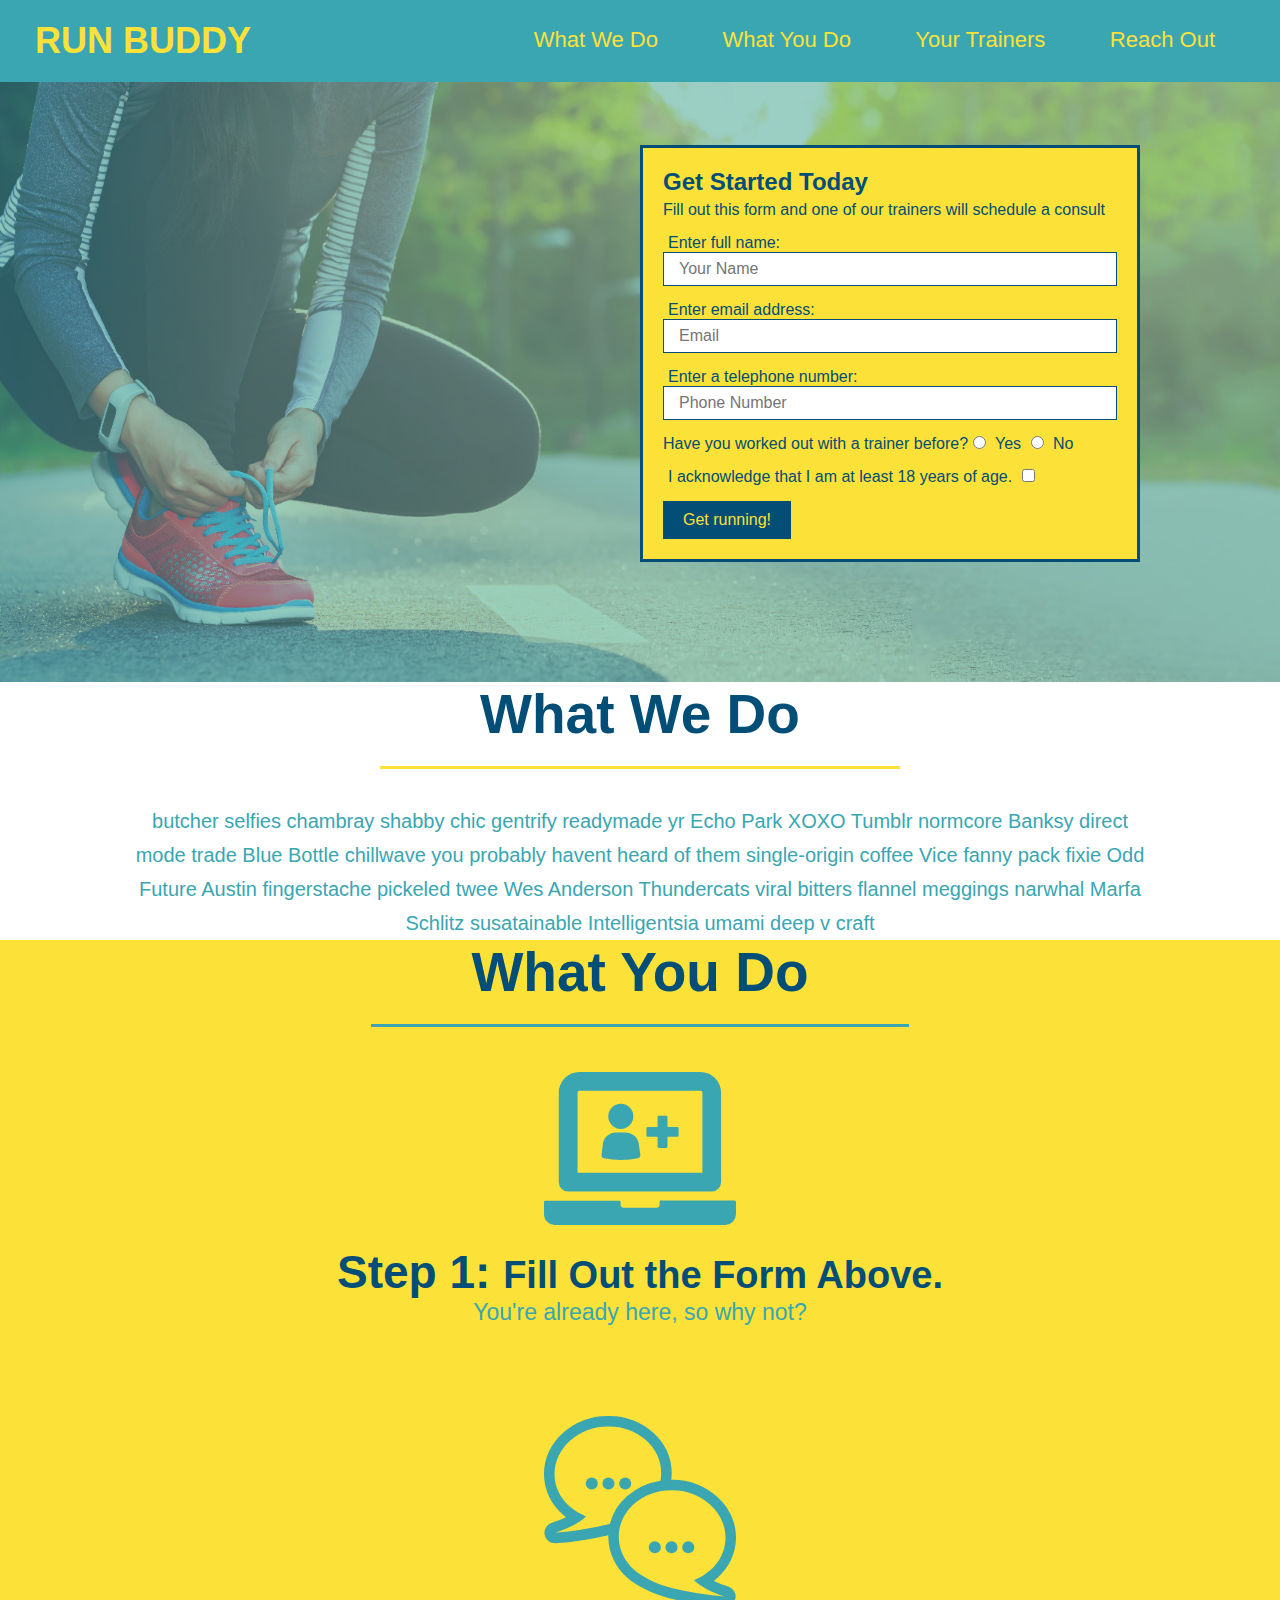
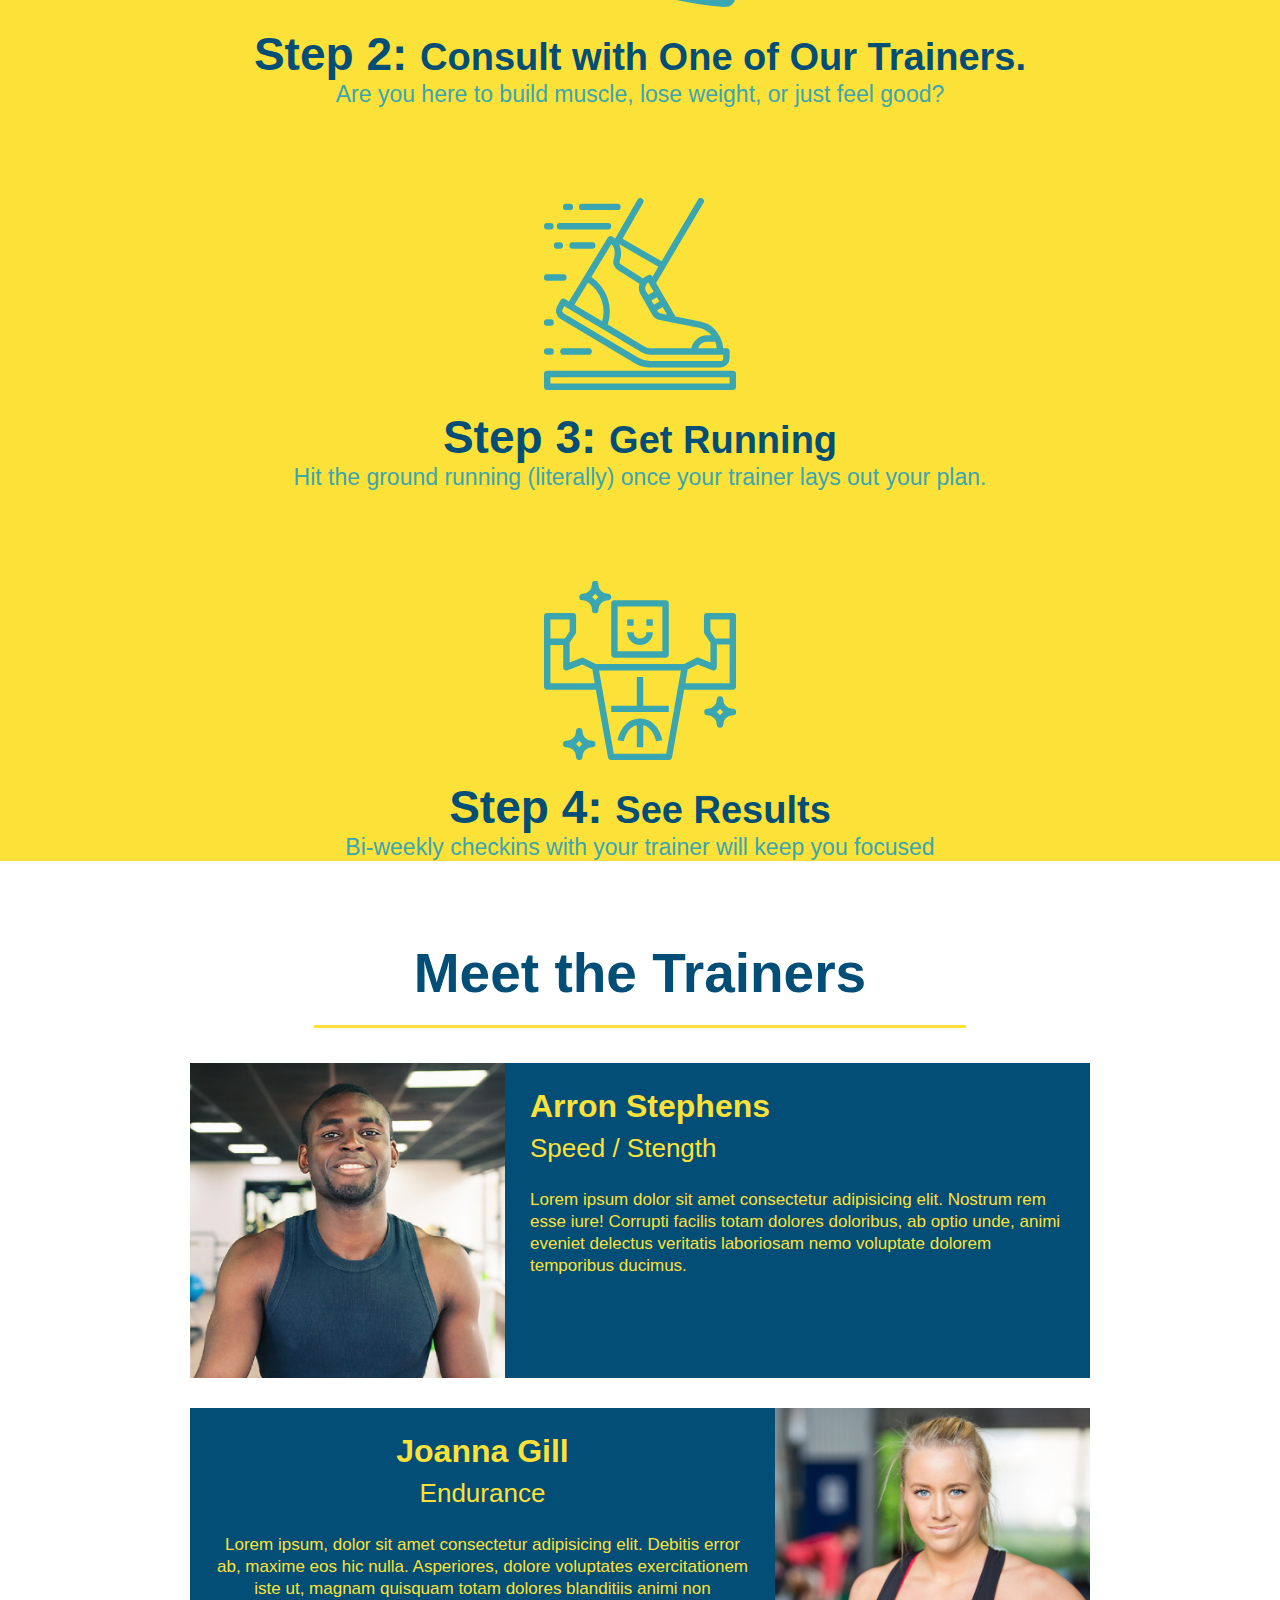
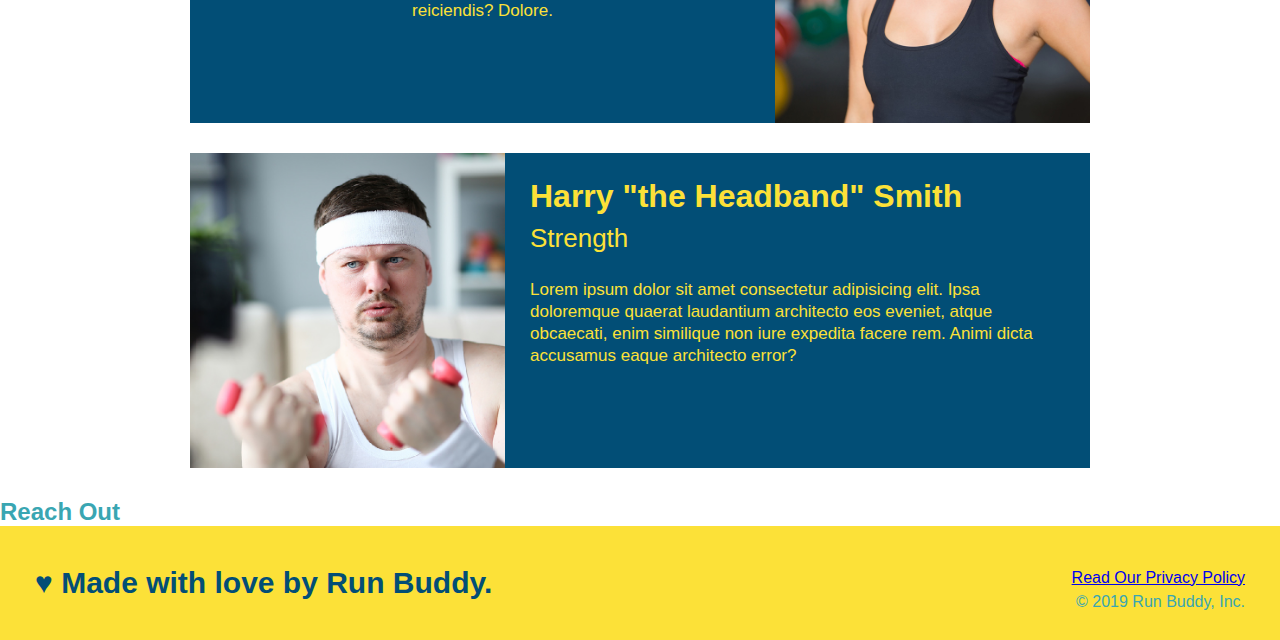
==== index.html @ 8cd4f13b "meet the trainers section" ====
<html lang ="en">
    <head>
        <meta charset="UTF-8" />
        <title>Run Buddy</title>
        <link rel="stylesheet" href="./assets/css/style.css" />
    </head>
    <body>
        <!-- navigation -->
        <header>
            <h1>
                <a href="/">RUN BUDDY</a>
            </h1>
            <nav>
                <!-- unordered list element-->
                <ul>
                    <!-- list item element-->
                    <li>
                        <!-- anchor element-->
                        <a href="#what-we-do">What We Do</a>
                    </li>
                    <li>
                        <a href="#What-you-do">What You Do</a>
                    </li>
                    <li>
                        <a href="#your-trainers">Your Trainers</a>
                    </li>
                    <li>
                        <a href="#reach-out">Reach Out</a>
                    </li>
                </ul>
            </nav>
        </header>

        <!-- hero/jumbotron -->
        <section class="hero">
            <div class="hero-form">
                <h3>Get Started Today</h3>
                <p>Fill out this form and one of our trainers will schedule a consult</p>
                <!-- Add form element-->
                <form>
                    <label for="name">Enter full name:</label>
                    <input type="text" placeholder="Your Name" name="name" id="name" class="form-input"/>

                    <label for="email">Enter email address:</label>
                    <input type="email" placeholder="Email" name="email" id="email" class="form-input"/>

                    <label for="phone">Enter a telephone number:</label>
                    <input type="tel" placeholder="Phone Number" name="phone" id="phone" class="form-input"/>
                    <p>
                        Have you worked out with a trainer before?
                        <input type="radio" name="trainer-confirm" id="trainer-yes" />
                        <label for="trainer-yes">Yes</label>
                        <input type="radio" name="trainer-confirm" id="trainer-no" />
                        <label for="trainer-no">No</label>
                    </p>
                    <p>
                        <label for="checkbox">
                        I acknowledge that I am at least 18 years of age.
                        </label>
                        <input type="checkbox" name="age-confirm" id="checkbox" />
                    </p>
                    <button type="submit">
                        Get running!
                    </button>
                </form>
            </div>
        </section>
        <!-- end hero -->

        <!-- "what We do" section-->
        <section id="what-we-do" class="intro"> 
            <h2 class="section-title primary-border">What We Do</h2>
            <p>
                butcher selfies chambray shabby chic gentrify readymade yr Echo Park XOXO Tumblr normcore Banksy direct mode trade Blue Bottle chillwave you probably havent heard of them single-origin coffee Vice fanny pack fixie Odd Future Austin fingerstache pickeled twee Wes Anderson Thundercats viral bitters flannel meggings narwhal Marfa Schlitz susatainable Intelligentsia umami deep v craft
            </p>
        </section>
        
        <!-- "what you do section"-->
        <section id="what-you-do" class="steps">
            <h2 class="section-title secondary-border">What You Do</h2>

            <div>
                <img src="./assets/images/svgs/step-1.svg" alt="" />
                <h3>Step 1: <span>Fill Out the Form Above.</span></h3>
                <p>You're already here, so why not?</p>
            </div>

            <div>
                <img src="./assets/images//svgs/step-2.svg" alt="" />
                <h3>Step 2: <span>Consult with One of Our Trainers.</span></h3>
                <p>Are you here to build muscle, lose weight, or just feel good?</p>
            </div>

            <div>
                <img src="./assets/images/svgs/step-3.svg" alt="" />
                <h3>Step 3: <span>Get Running</span></h3>
                <p>Hit the ground running (literally) once your trainer lays out your plan.</p>
            </div>

            <div>
                <img src="./assets/images/svgs/step-4.svg" alt="" />
                <h3>Step 4: <span>See Results</span></h3>
                <p>Bi-weekly checkins with your trainer will keep you focused</p>
            </div>
        </section>

        <!-- "meet the trainers" section-->
        <section id="your-trainers" class="trainers">
            <h2 class="section-title primary-border" >
                Meet the Trainers
            </h2>
            <article class="trainer">
                <img src="./assets/images/trainers/trainer-1.jpg" alt="Arron Stephens in his workout clothes, ready to pump iron"/>
                <div class="trainer-bio text-left">
                    <h3>Arron Stephens</h3>
                    <h4>Speed / Stength</h4>
                    <p>
                        Lorem ipsum dolor sit amet consectetur adipisicing elit. Nostrum rem esse iure! Corrupti facilis totam dolores doloribus, ab optio unde, animi eveniet delectus veritatis laboriosam nemo voluptate dolorem temporibus ducimus.
                    </p>
                </div>
            </article>

            <article class="trainer">
                <div class="trainer-bio text-right">
                    <h3>Joanna Gill</h3>
                    <h4>Endurance</h4>
                    <p>
                        Lorem ipsum, dolor sit amet consectetur adipisicing elit. Debitis error ab, maxime eos hic nulla. Asperiores, dolore voluptates exercitationem iste ut, magnam quisquam totam dolores blanditiis animi non reiciendis? Dolore.
                    </p>
                </div>
                <img src="./assets/images/trainers/trainer-2.jpg" alt="Joanna Gill cooling off after a workout"/>
            </article>

            <article class="trainer">
                <img src="./assets/images/trainers/trainer-3.jpg" alt="Harry Smith wearing a headband with a comically small pink weights"/>
                <div class="trainer-bio text-left">
                    <h3>Harry "the Headband" Smith</h3>
                    <h4>Strength</h4>
                    <p>
                     Lorem ipsum dolor sit amet consectetur adipisicing elit. Ipsa doloremque quaerat laudantium architecto eos eveniet, atque obcaecati, enim similique non iure expedita facere rem. Animi dicta accusamus eaque architecto error?
                    </p>
                </div>
            </article>
        </section>

        <!-- "reach out" section -->
        <section id="reach-out">
            <h2>Reach Out</h2>
        </section>

        <!-- footer -->
        <footer>
            <h2>&#9829; Made with love by Run Buddy.</h2>
            <div>
                <a href="#"> Read Our Privacy Policy</a><br />
                &copy; 2019 Run Buddy, Inc.
            </div>
        </footer>
    </body>
</html>
---- assets/css/style.css ----
* {
    margin: 0;
    padding: 0;
    box-sizing: border-box;
}
body {
    color: #39a6b2;
    font-family: Helvetica, Arial, sans-serif;
}

/* apply styles to <header> */
header {
    padding: 20px 35px;
    background-color: #39a6b2;
}

header h1 {
    font-weight: bold;
    font-size: 36px;
    color: #fce138;
    margin: 0;
    display: inline;
}

header a {
    text-decoration: none;
    color: #fce138;
}

header nav {
float: right;
margin: 7px 0;
}

header nav ul li {
    display: inline;
}

header nav ul li a {
    margin: 0 30px;
    font-weight: lighter;
    font-size: 22px;
}

footer {
    background: #fce138;
    width: 100%;
    padding: 40px 35px;
}

footer h2 {
    display: inline;
    color: #024e76;
    font-size: 30px;
    margin: 0;
}

footer div {
    float: right;
    line-height: 1.5;
    text-align: right;
}

/* Hero Style Start */
.hero {
    background-image: url("../images/hero-bg.jpeg");
    height: 600px;
    background-size: cover;
    background-position: center;
    position: relative;
}

.hero-form {
    border: solid 3px #024e76;
    background-color: #fce138;
    padding: 20px;
    width: 500px;
    color: #024e76;
    position: absolute;
    bottom: 120px;
    right: 140px;
}

.hero-form h3 {
    font-size: 24px;
    margin: 0px;
}

.hero-form p {
    margin: 5px 0 15px 0;
}

.form-input {
    border: 1px solid #024e76;
    display: block;
    padding: 7px 15px;
    font-size: 16px;
    color: #024e76;
    width: 100%;
    margin-bottom: 15px;
}

.hero-form label {
    margin: 0 5px;
}

.hero-form button{
    color: #fce138;
    background-color: #024e76;
    font-size: 16px;
    padding: 10px 20px;
    border: none;
}
/* Hero Style End */

.section-title {
    font-size: 55px;
    color: #024e76;
    margin-bottom: 35px;
    padding: 0 100px 20px 100px;
    display: inline-block;
    border-bottom: 3px solid;
}

.primary-border {
    border-color: #fce138
}

.secondary-border {
    border-color: #39a6b2;
}

.intro {
    text-align: center;
}

.intro h2 {
    font-size: 55px;
    color: #024e76;
    margin-bottom: 35px;
    padding: 0 100px 20px 100px;
    border-bottom: 3px solid #fce138;
    display: inline-block;
}

.intro p {
    line-height: 1.7;
    color: #39a6b2;
    width: 80%;
    font-size: 20px;
    margin: 0 auto;
}

.steps {
    text-align: center;
    background: #fce138;
}

.steps div {
    margin-bottom: 80px;
}

.steps img {
    width: 15%;
    margin: 10px 0;
}

.steps h3 {
    color: #024e76;
    font-size: 46px;
    margin-top: 10px;
}

.steps p {
    color: #39a6b2;
    font-size: 23px;
}

.steps span {
    font-size: 38px;
}

.trainers {
    text-align: center;
}

.trainer {
    width: 900px;
    margin: 0 auto 30px auto;
    background: #024e76;
    color: #fce138;
    overflow: auto;
}

.trainer img {
    width: 35%;
    float: left;
}

.trainer-bio {
    padding: 25px;
    float: left;
    width: 65%;
}

.text-left {
    text-align: left;
}

.text-align {
    text-align: right;
}

.trainer-bio h3 {
    font-size: 32px;
    margin-bottom: 8px;
}

.trainer-bio h4 {
    font-weight: lighter;
    font-size: 26px;
    margin-bottom: 25px;
}

.trainer-bio p {
    font-size: 17px;
    line-height: 1.3;
}
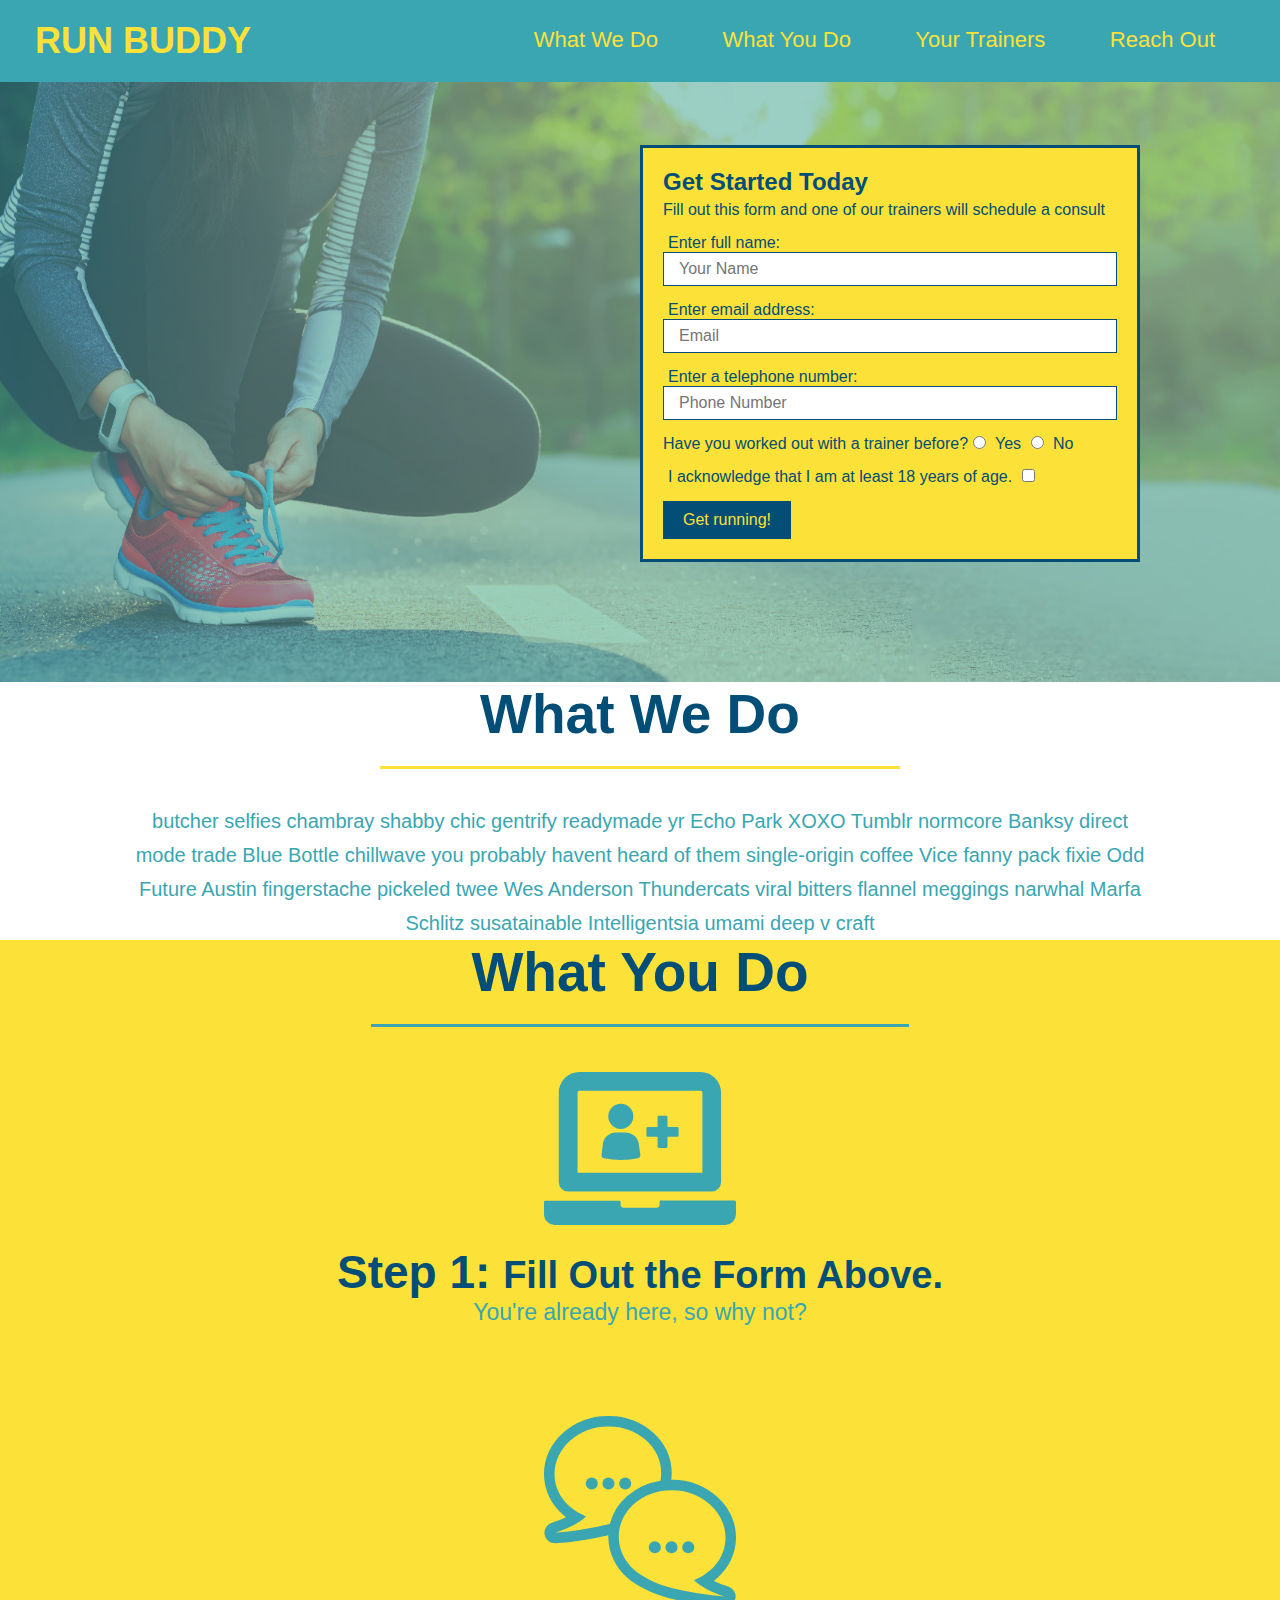
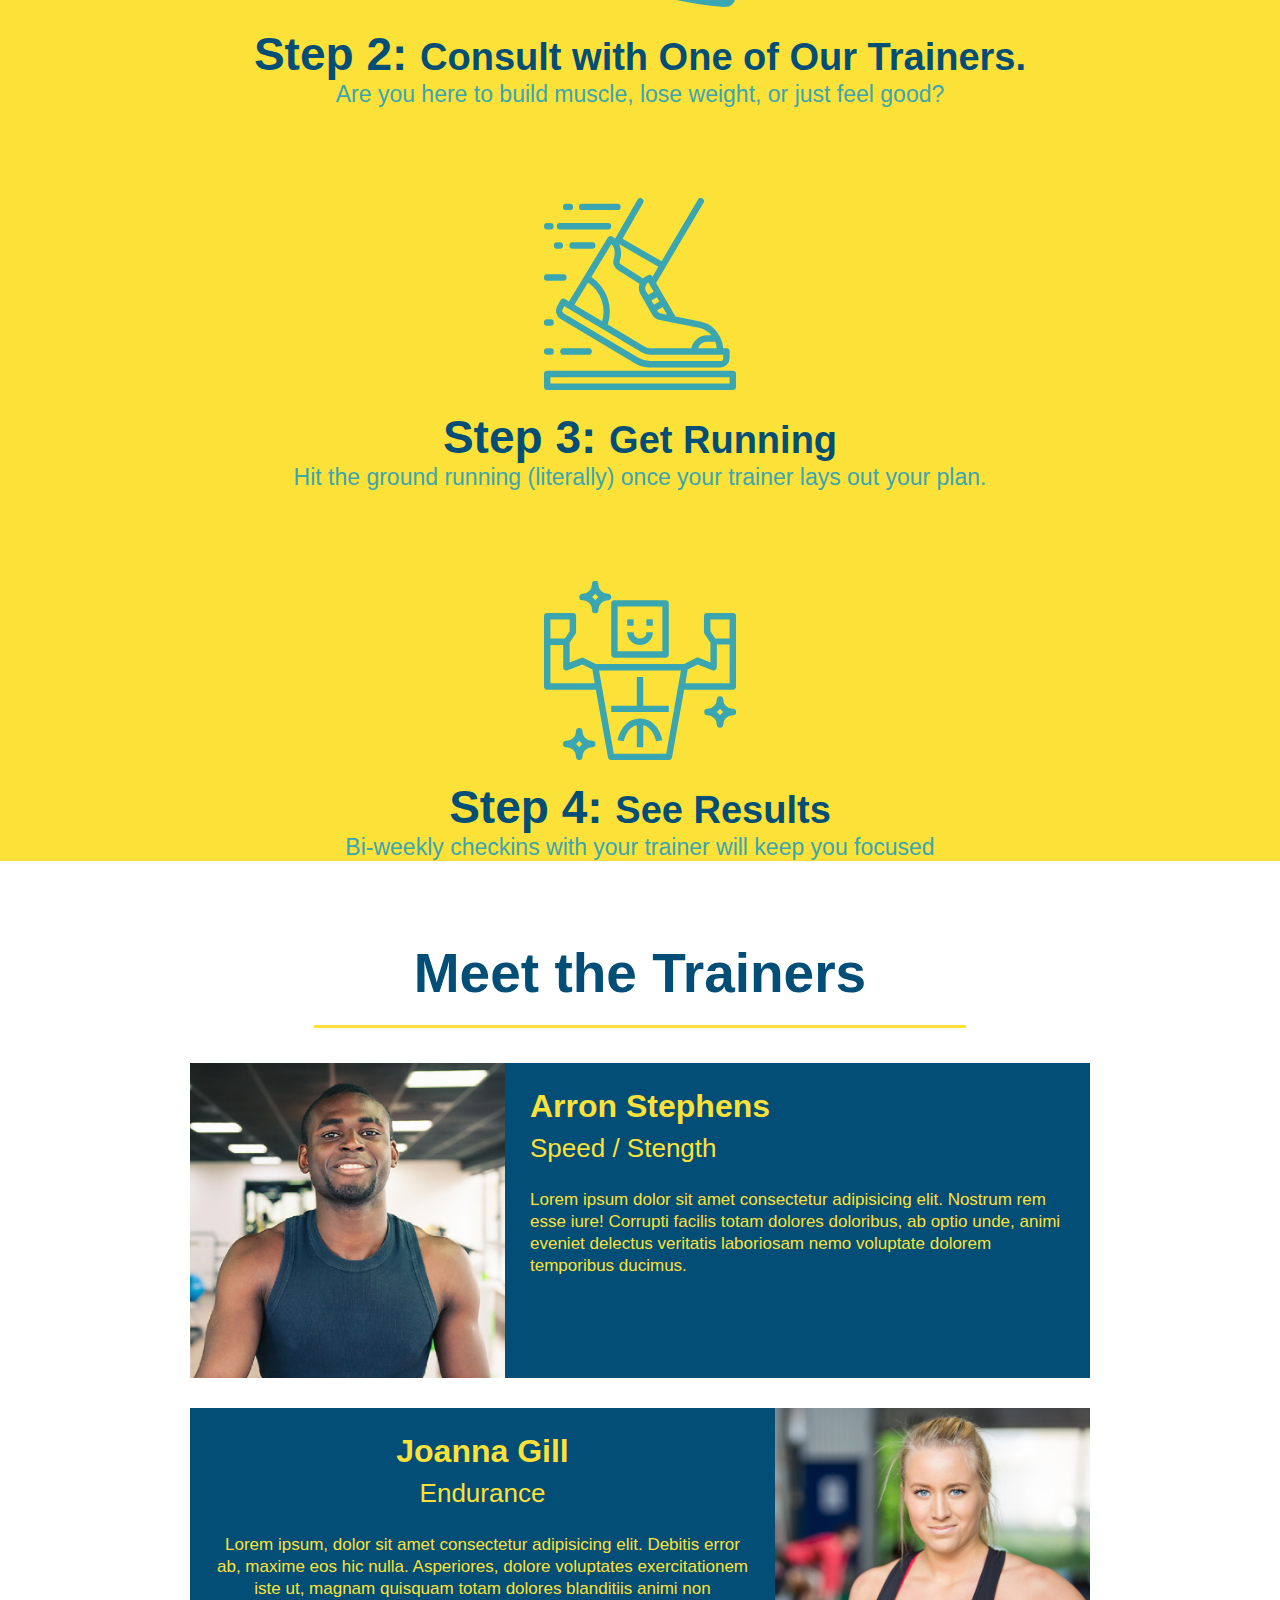
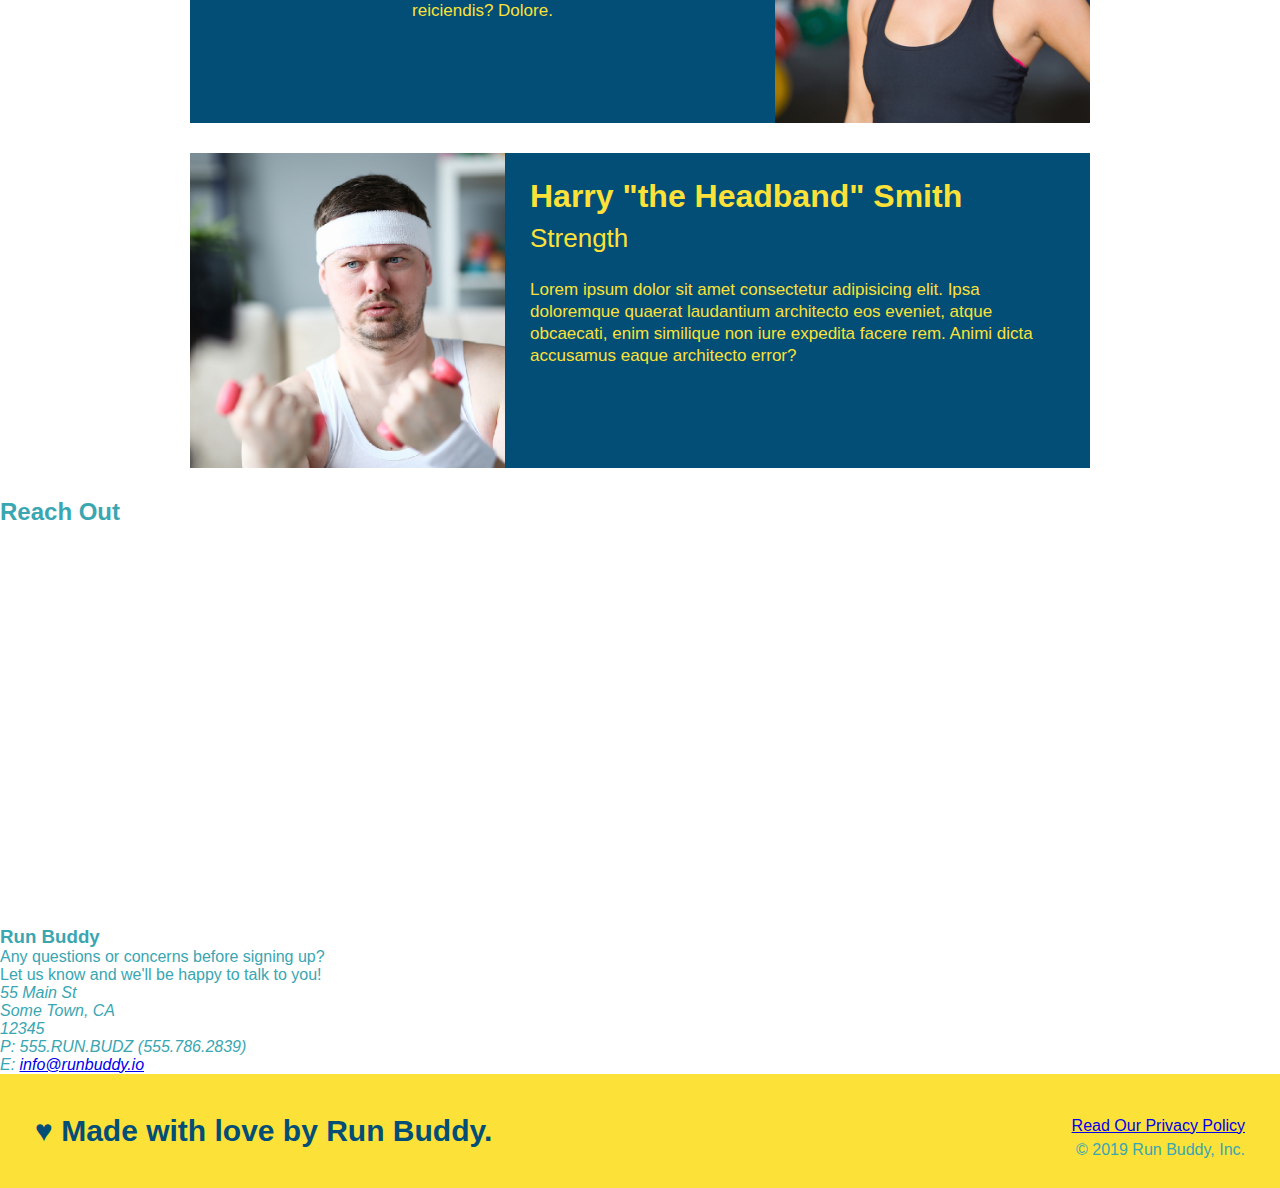
==== commit 6c827d55: "add iframe" ====
--- a/index.html
+++ b/index.html
@@ -146,6 +146,31 @@
         <!-- "reach out" section -->
         <section id="reach-out">
             <h2>Reach Out</h2>
+            <div class="contact-info">
+                <iframe src="https://www.google.com/maps/embed?pb=!1m18!1m12!1m3!1d3172.318885951976!2d-122.01604038532402!3d37.33495854511529!2m3!1f0!2f0!3f0!3m2!1i1024!2i768!4f13.1!3m3!1m2!1s0x808fb5f4111a0ddd%3A0x9bb1de6217e67f9f!2s1%20Apple%20Park%20Way%2C%20Cupertino%2C%20CA%2095014!5e0!3m2!1sen!2sus!4v1627843706016!5m2!1sen!2sus" 
+                    width="400" 
+                    height="400" 
+                    style="border:0;" 
+                    allowfullscreen="" 
+                    loading="lazy">
+                </iframe>
+
+                <div>
+                    <h3>Run Buddy</h3>
+                    <p>
+                        Any questions or concerns before signing up?
+                        <br/>
+                        Let us know and we'll be happy to talk to you!
+                    </p>
+                    <address>
+                        55 Main St <br/>
+                        Some Town, CA <br>
+                        12345 <br>
+                        P: 555.RUN.BUDZ (555.786.2839) <br>
+                        E: <a href="matilto:infor@runbuddy,io">info@runbuddy.io</a>
+                    </address>
+                </div>
+            </div>
         </section>
 
         <!-- footer -->
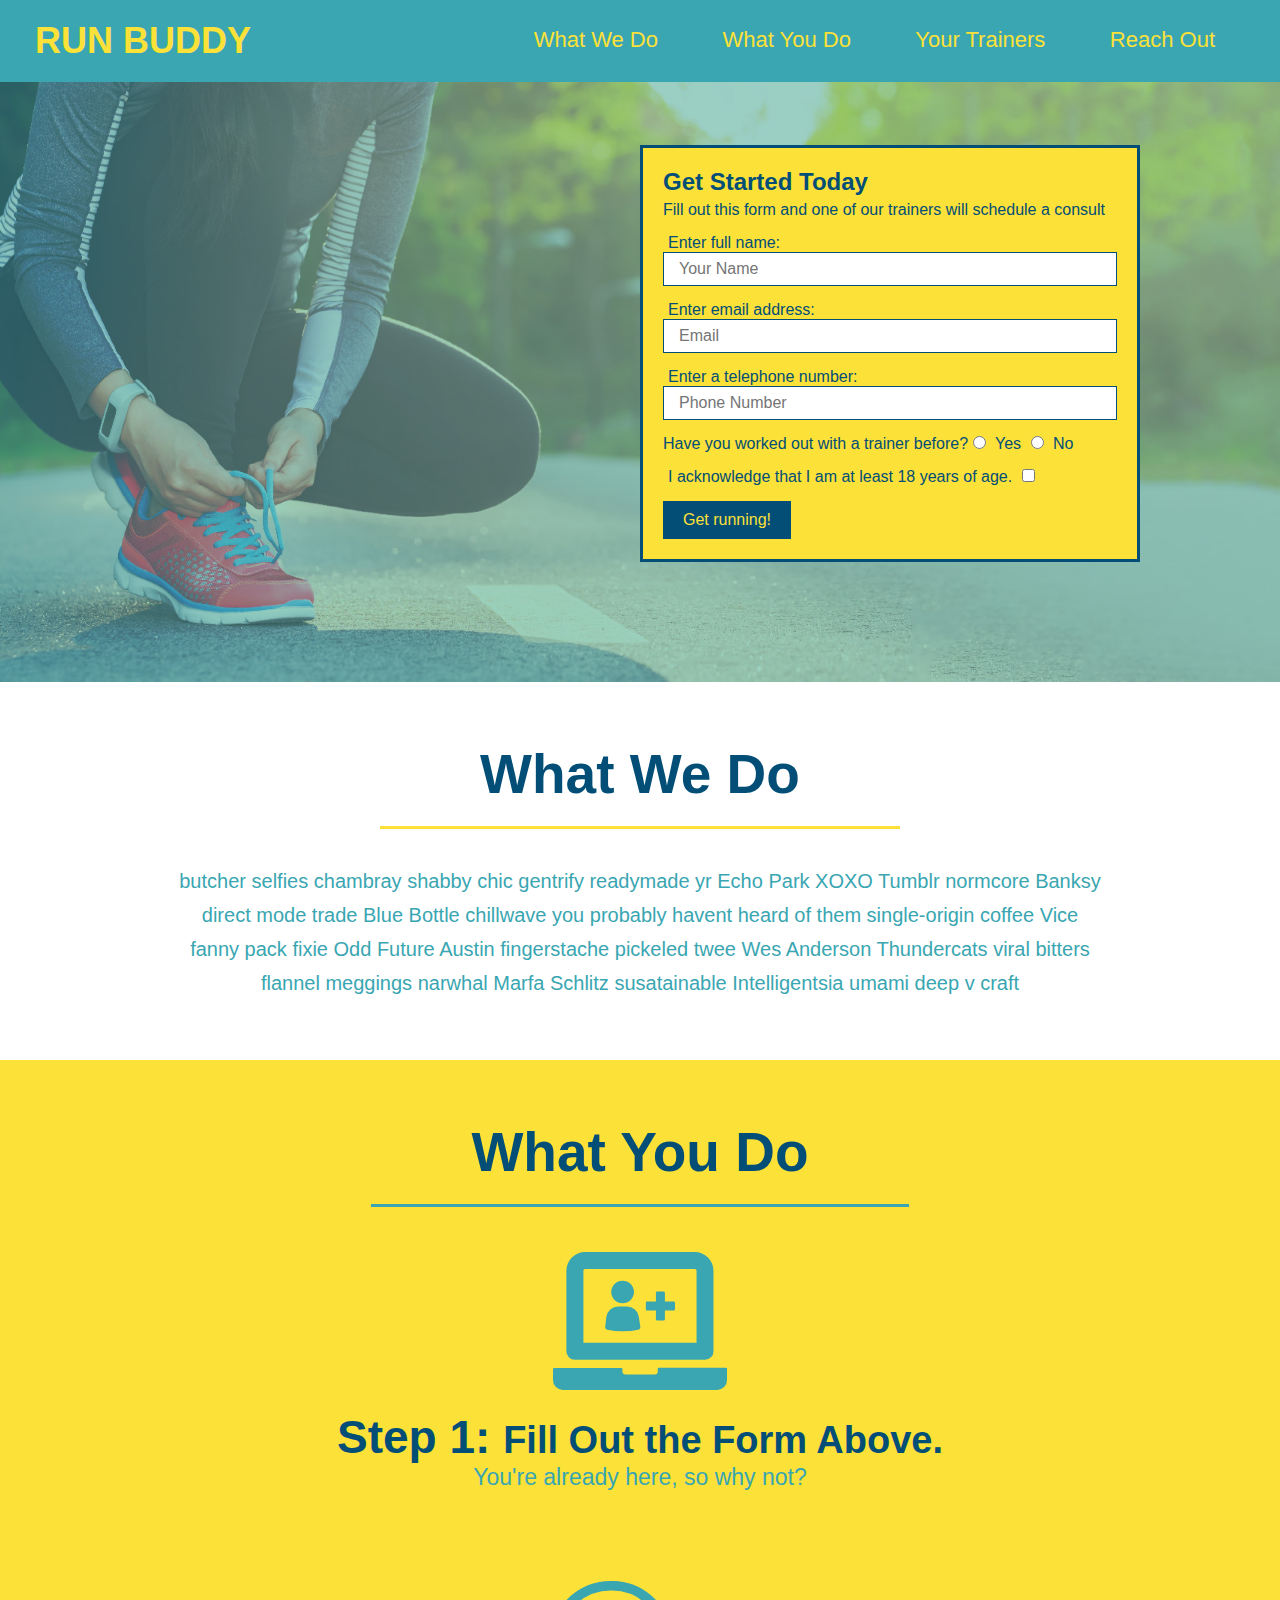
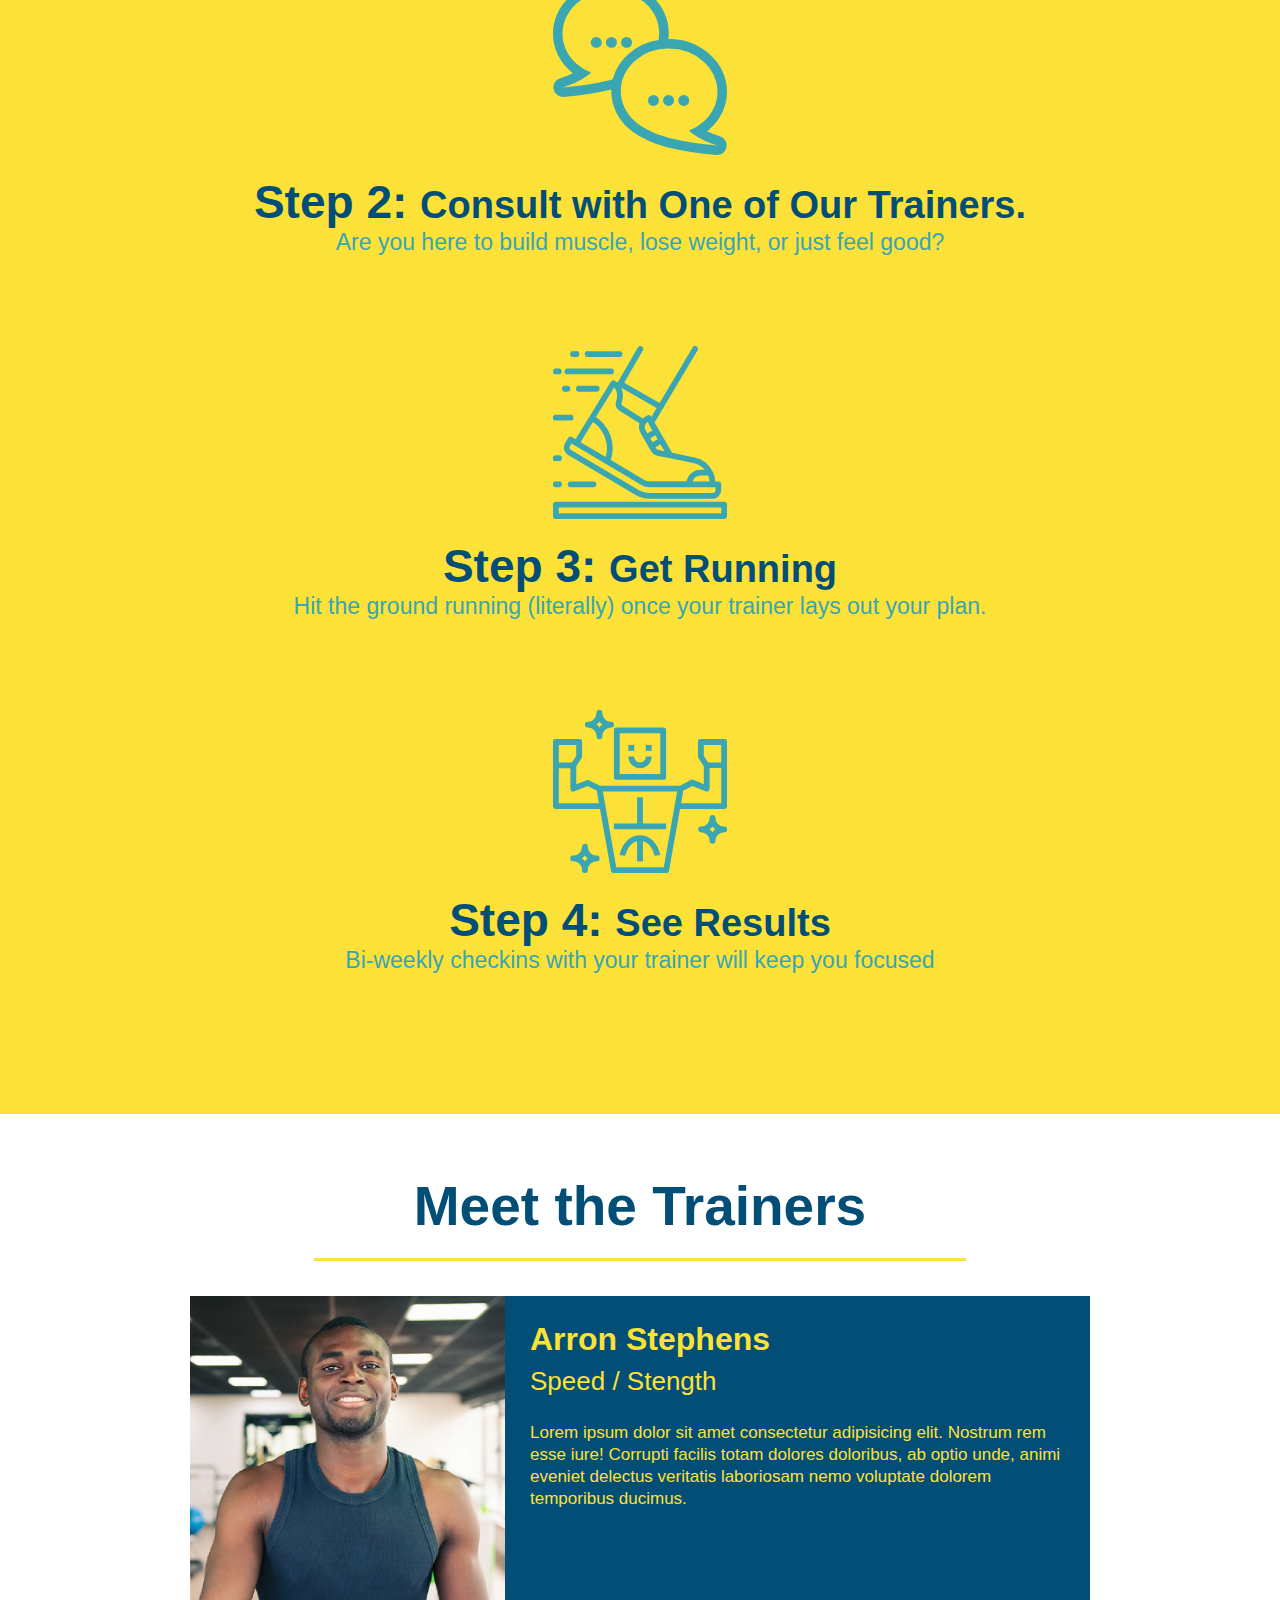
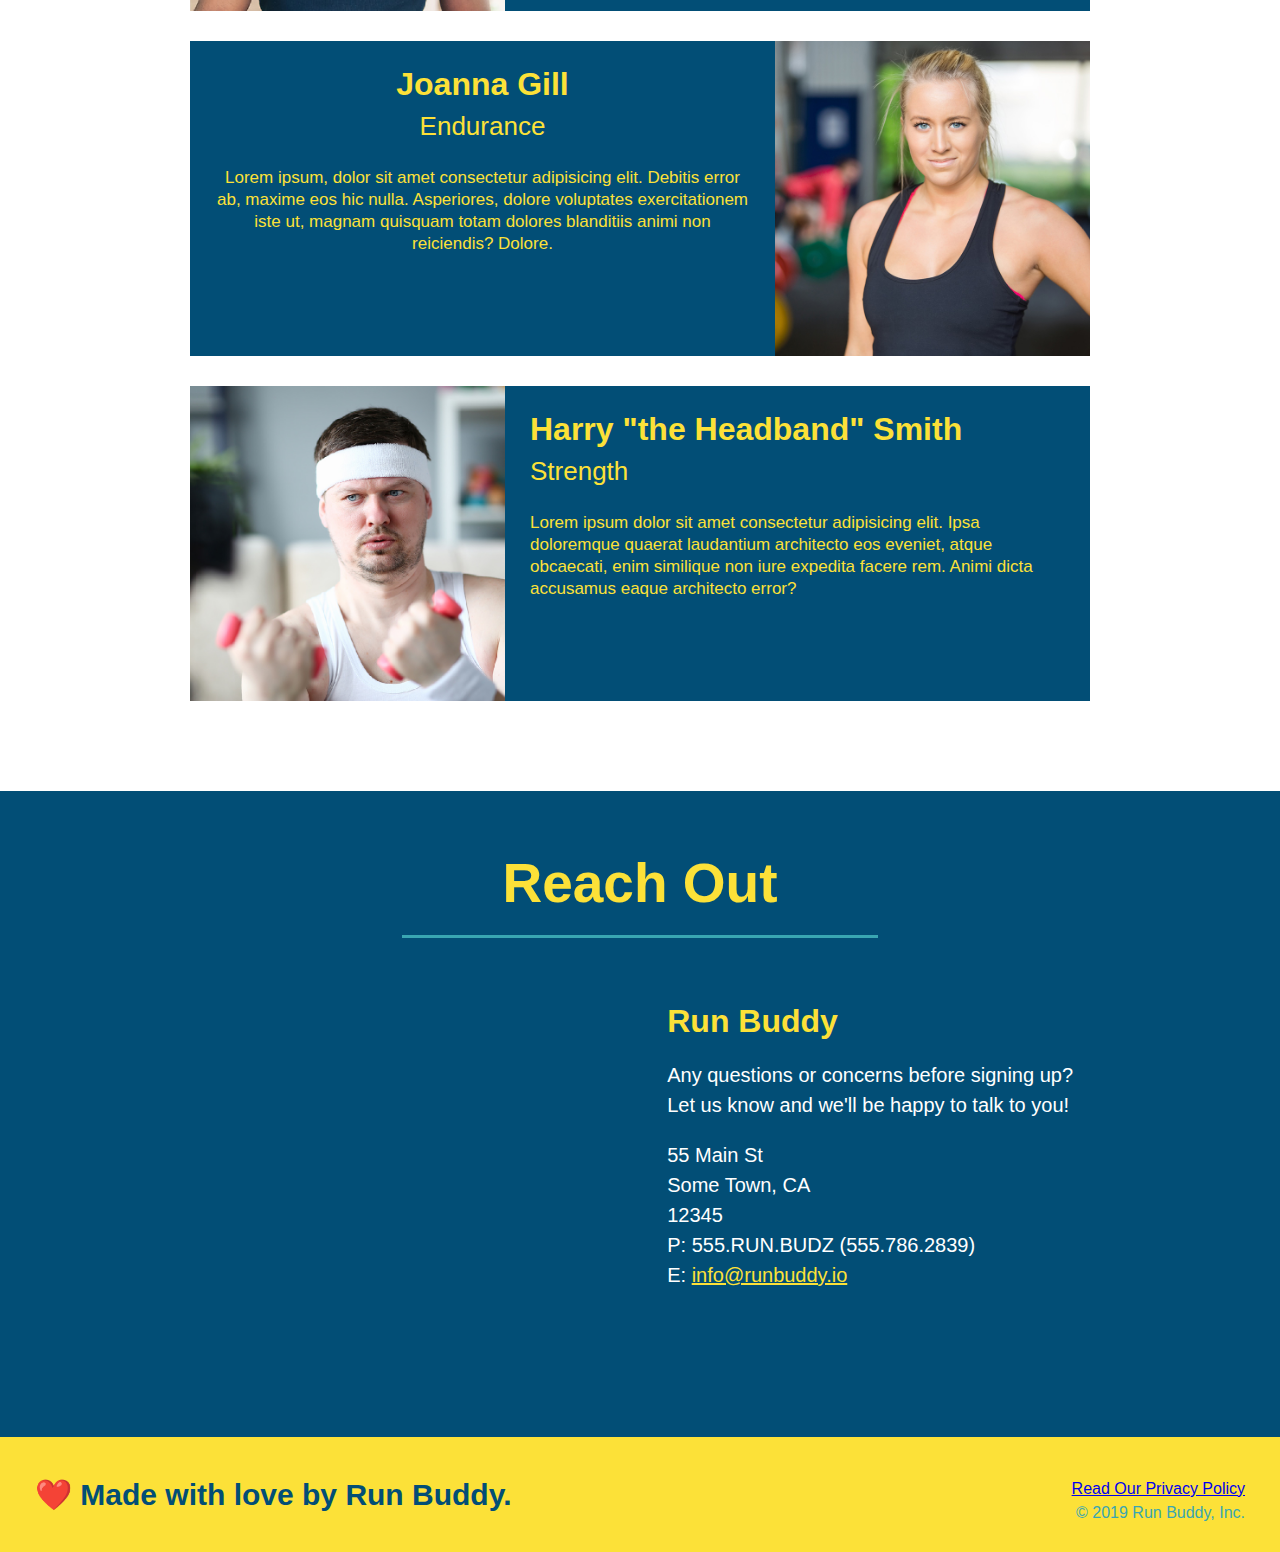
==== commit 2c32495f: "meet the trainers section" ====
--- a/index.html
+++ b/index.html
@@ -144,12 +144,10 @@
         </section>
 
         <!-- "reach out" section -->
-        <section id="reach-out">
-            <h2>Reach Out</h2>
+        <section id="reach-out" class="contact">
+            <h2 class="section-title secondary-border">Reach Out</h2>
             <div class="contact-info">
-                <iframe src="https://www.google.com/maps/embed?pb=!1m18!1m12!1m3!1d3172.318885951976!2d-122.01604038532402!3d37.33495854511529!2m3!1f0!2f0!3f0!3m2!1i1024!2i768!4f13.1!3m3!1m2!1s0x808fb5f4111a0ddd%3A0x9bb1de6217e67f9f!2s1%20Apple%20Park%20Way%2C%20Cupertino%2C%20CA%2095014!5e0!3m2!1sen!2sus!4v1627843706016!5m2!1sen!2sus" 
-                    width="400" 
-                    height="400" 
+                <iframe src="https://www.google.com/maps/embed?pb=!1m18!1m12!1m3!1d3172.318885951976!2d-122.01604038532402!3d37.33495854511529!2m3!1f0!2f0!3f0!3m2!1i1024!2i768!4f13.1!3m3!1m2!1s0x808fb5f4111a0ddd%3A0x9bb1de6217e67f9f!2s1%20Apple%20Park%20Way%2C%20Cupertino%2C%20CA%2095014!5e0!3m2!1sen!2sus!4v1627843706016!5m2!1sen!2sus"
                     style="border:0;" 
                     allowfullscreen="" 
                     loading="lazy">
@@ -175,7 +173,7 @@
 
         <!-- footer -->
         <footer>
-            <h2>&#9829; Made with love by Run Buddy.</h2>
+            <h2>❤️ Made with love by Run Buddy.</h2>
             <div>
                 <a href="#"> Read Our Privacy Policy</a><br />
                 &copy; 2019 Run Buddy, Inc.
--- a/assets/css/style.css
+++ b/assets/css/style.css
@@ -3,6 +3,7 @@
     padding: 0;
     box-sizing: border-box;
 }
+
 body {
     color: #39a6b2;
     font-family: Helvetica, Arial, sans-serif;
@@ -59,6 +60,10 @@
     float: right;
     line-height: 1.5;
     text-align: right;
+}
+
+section {
+    padding: 60px;
 }
 
 /* Hero Style Start */
@@ -225,4 +230,47 @@
 .trainer-bio p {
     font-size: 17px;
     line-height: 1.3;
-}+}
+
+/* REACH OUT STYLES START */
+.contact {
+    text-align: center;
+    background-color: #024e76;
+}
+
+.contact h2 {
+    color: #fce138;
+}
+
+.contact-info iframe {
+    width: 400px;
+    height: 400px;
+}
+
+.contact-info div {
+    width: 410px;
+    display: inline-block;
+    vertical-align: top;
+    text-align: left;
+    margin: 30px 0 0 60px;
+    color: white;
+}
+
+.contact-info h3 {
+    color: #fce138;
+    font-size: 32px;
+}
+
+.contact-info p, 
+.contact-info address {
+    margin: 20px 0;
+    line-height: 1.5;
+    font-size: 20px;
+    font-style: normal;
+}
+
+.contact-info a {
+    color: #fce138;
+}
+
+/* REACH OUT STYLES END */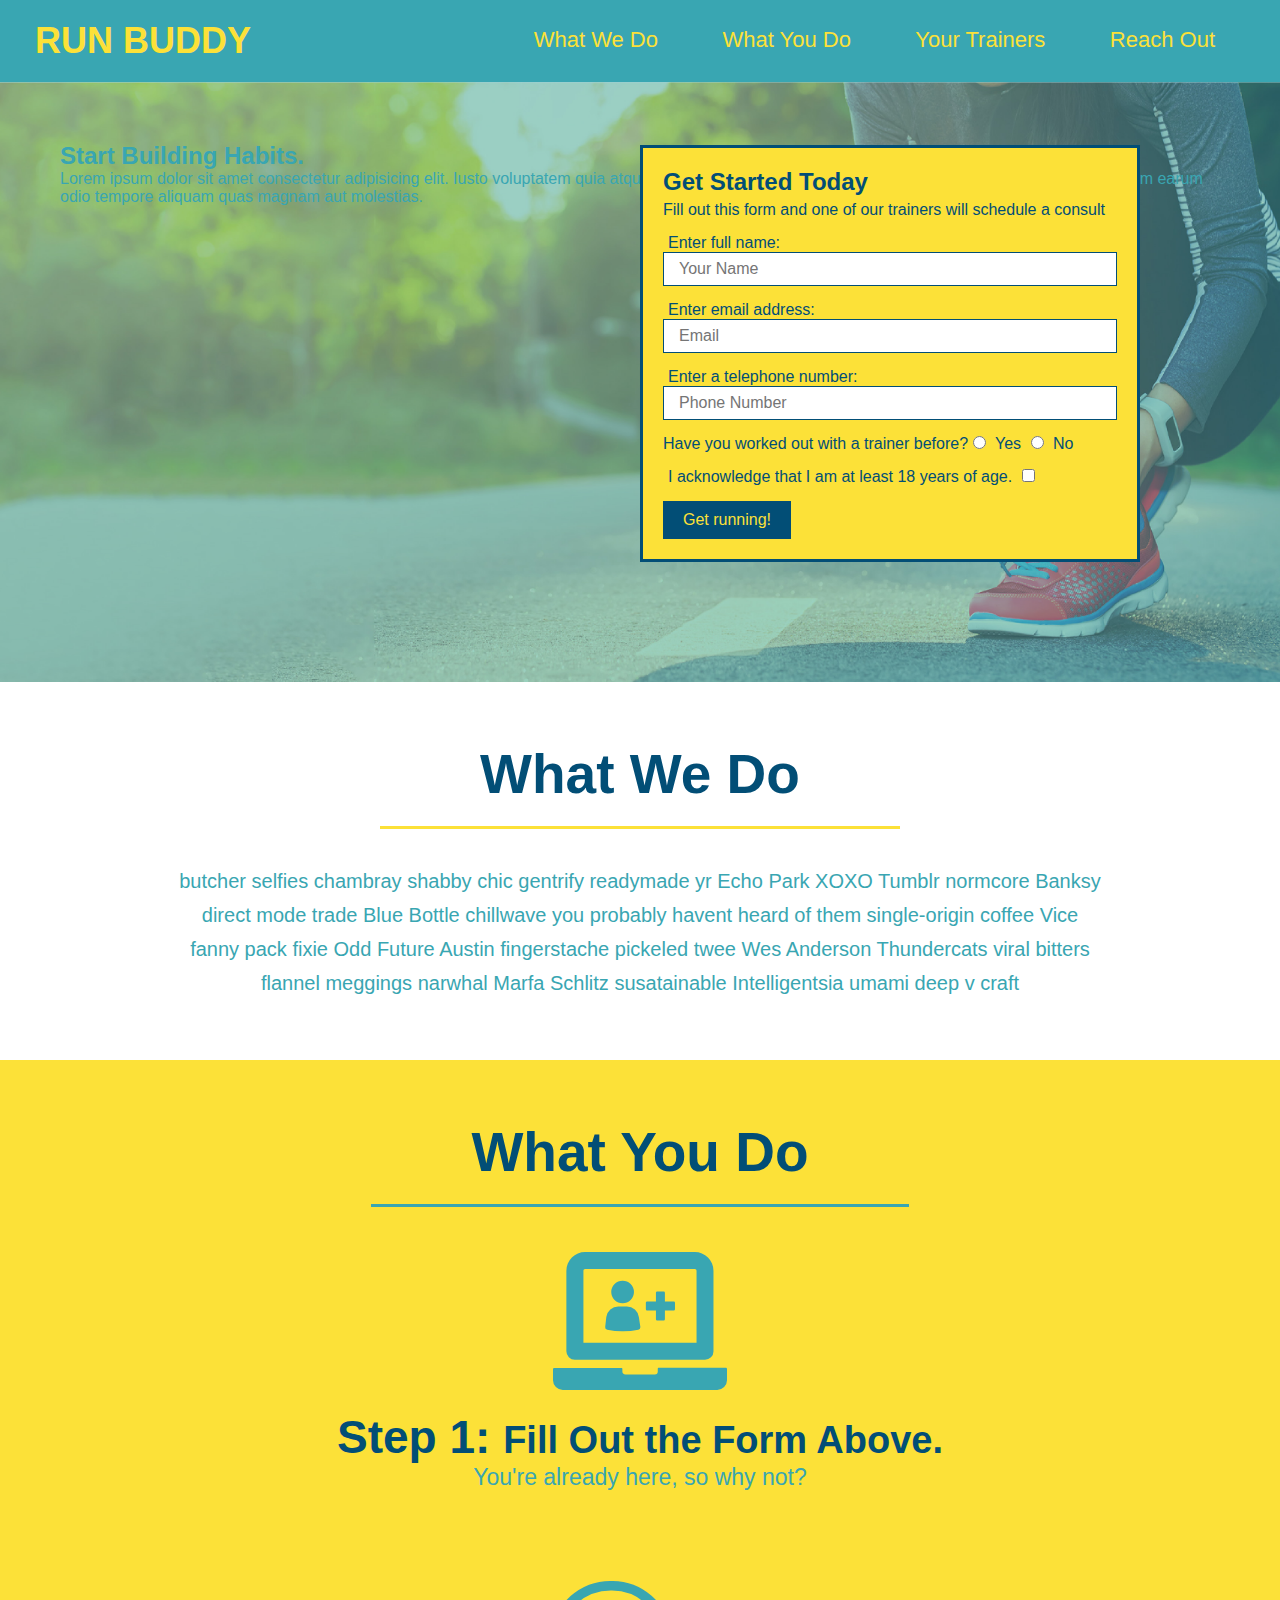
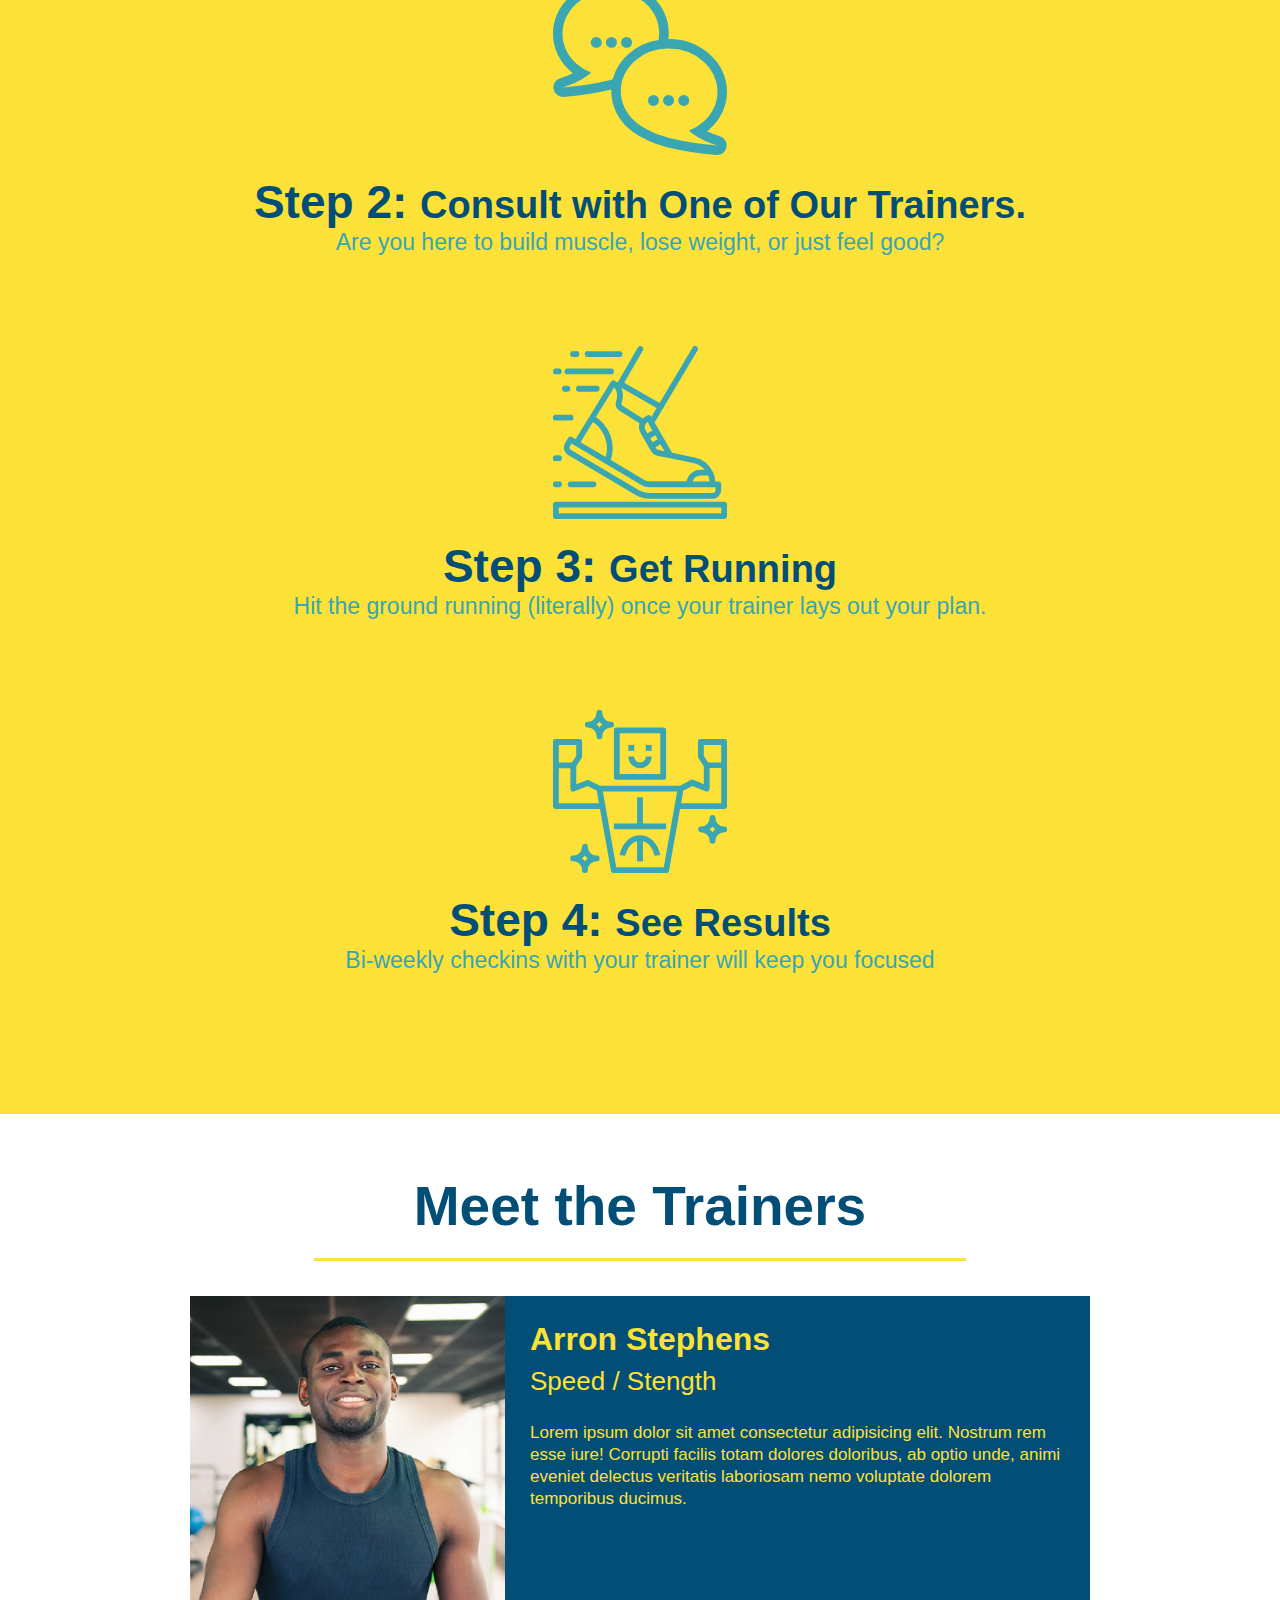
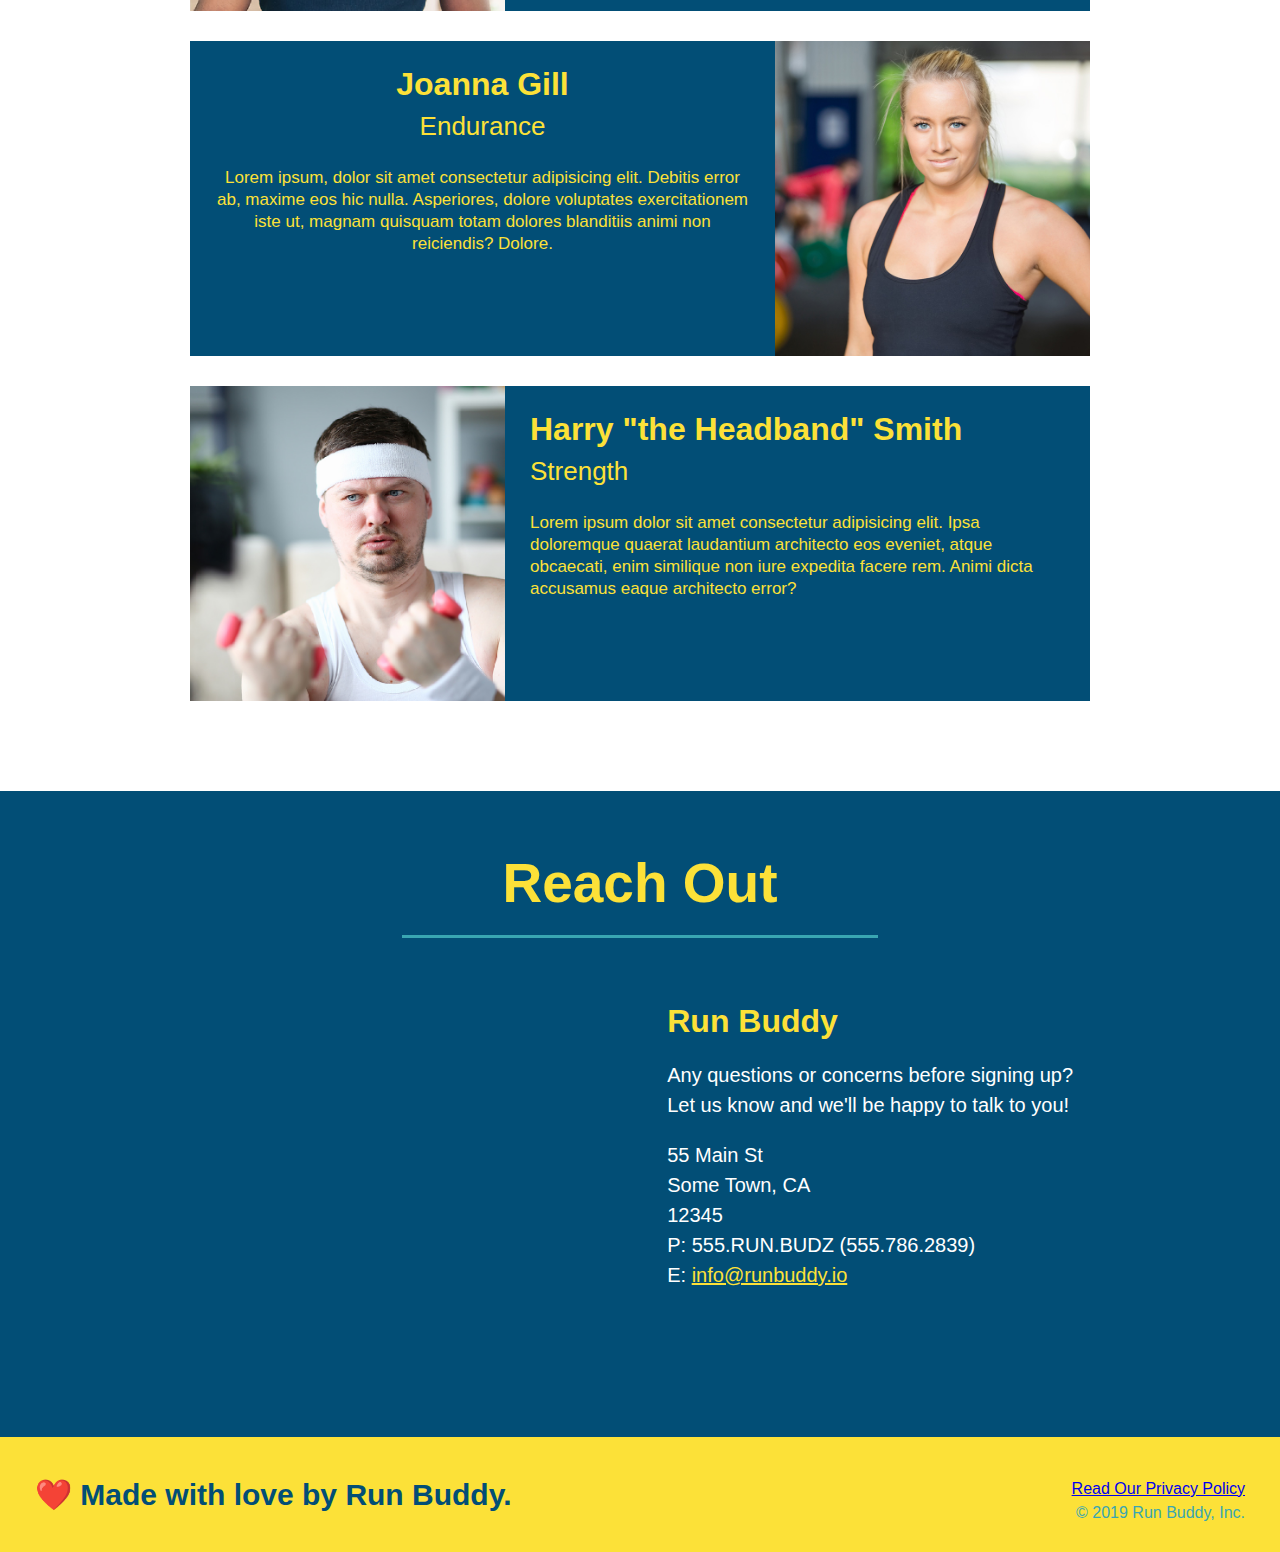
==== commit 0b158d67: "add commit to hero, replace image" ====
--- a/index.html
+++ b/index.html
@@ -8,7 +8,7 @@
         <!-- navigation -->
         <header>
             <h1>
-                <a href="/">RUN BUDDY</a>
+                <a href="./index.html">RUN BUDDY</a>
             </h1>
             <nav>
                 <!-- unordered list element-->
@@ -19,7 +19,7 @@
                         <a href="#what-we-do">What We Do</a>
                     </li>
                     <li>
-                        <a href="#What-you-do">What You Do</a>
+                        <a href="#what-you-do">What You Do</a>
                     </li>
                     <li>
                         <a href="#your-trainers">Your Trainers</a>
@@ -33,6 +33,12 @@
 
         <!-- hero/jumbotron -->
         <section class="hero">
+            <div class="hero-cta">
+                <h2>Start Building Habits.</h2>
+                <p>
+                    Lorem ipsum dolor sit amet consectetur adipisicing elit. Iusto voluptatem quia atque sed vitae. Nihil nemo corrupti facilis aliquid veritatis? Delectus dolorem earum odio tempore aliquam quas magnam aut molestias.
+                </p>
+            </div>
             <div class="hero-form">
                 <h3>Get Started Today</h3>
                 <p>Fill out this form and one of our trainers will schedule a consult</p>
@@ -175,7 +181,7 @@
         <footer>
             <h2>❤️ Made with love by Run Buddy.</h2>
             <div>
-                <a href="#"> Read Our Privacy Policy</a><br />
+                <a href="./privacy-policy.html"> Read Our Privacy Policy</a><br />
                 &copy; 2019 Run Buddy, Inc.
             </div>
         </footer>
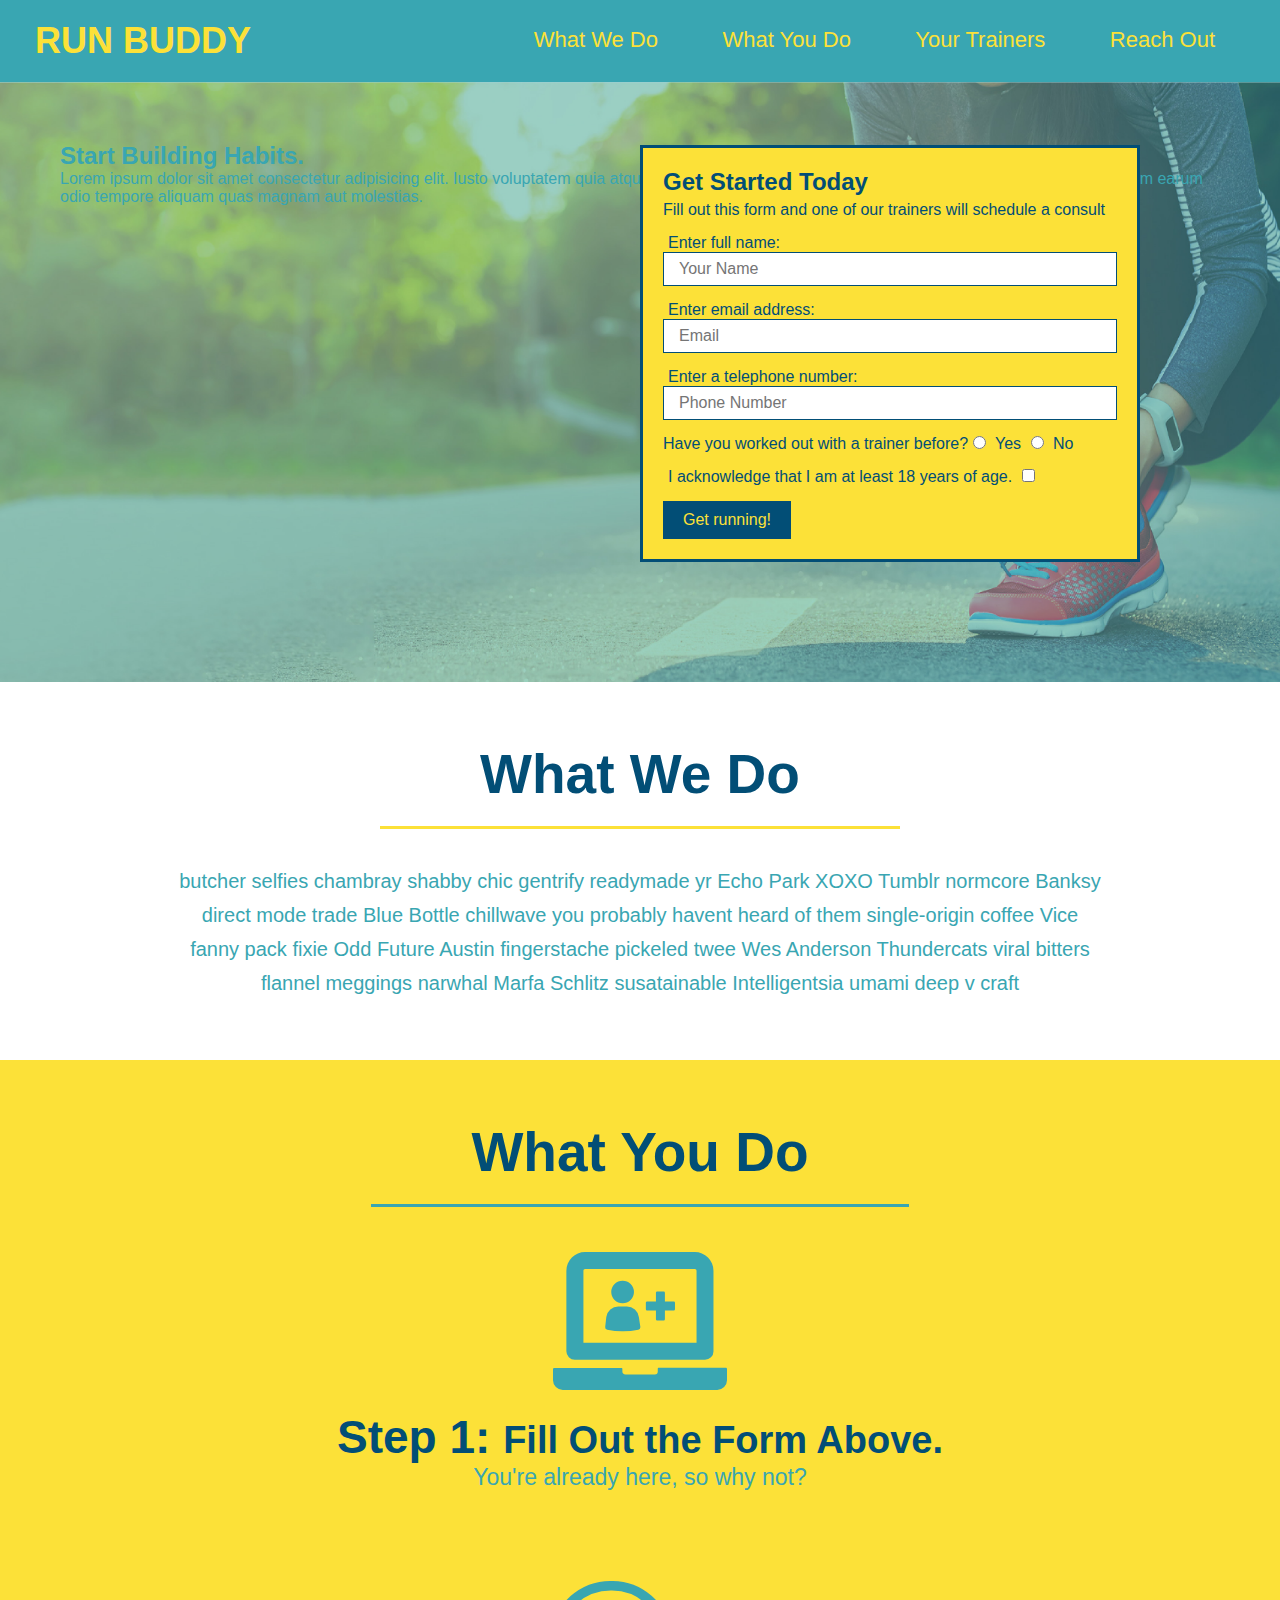
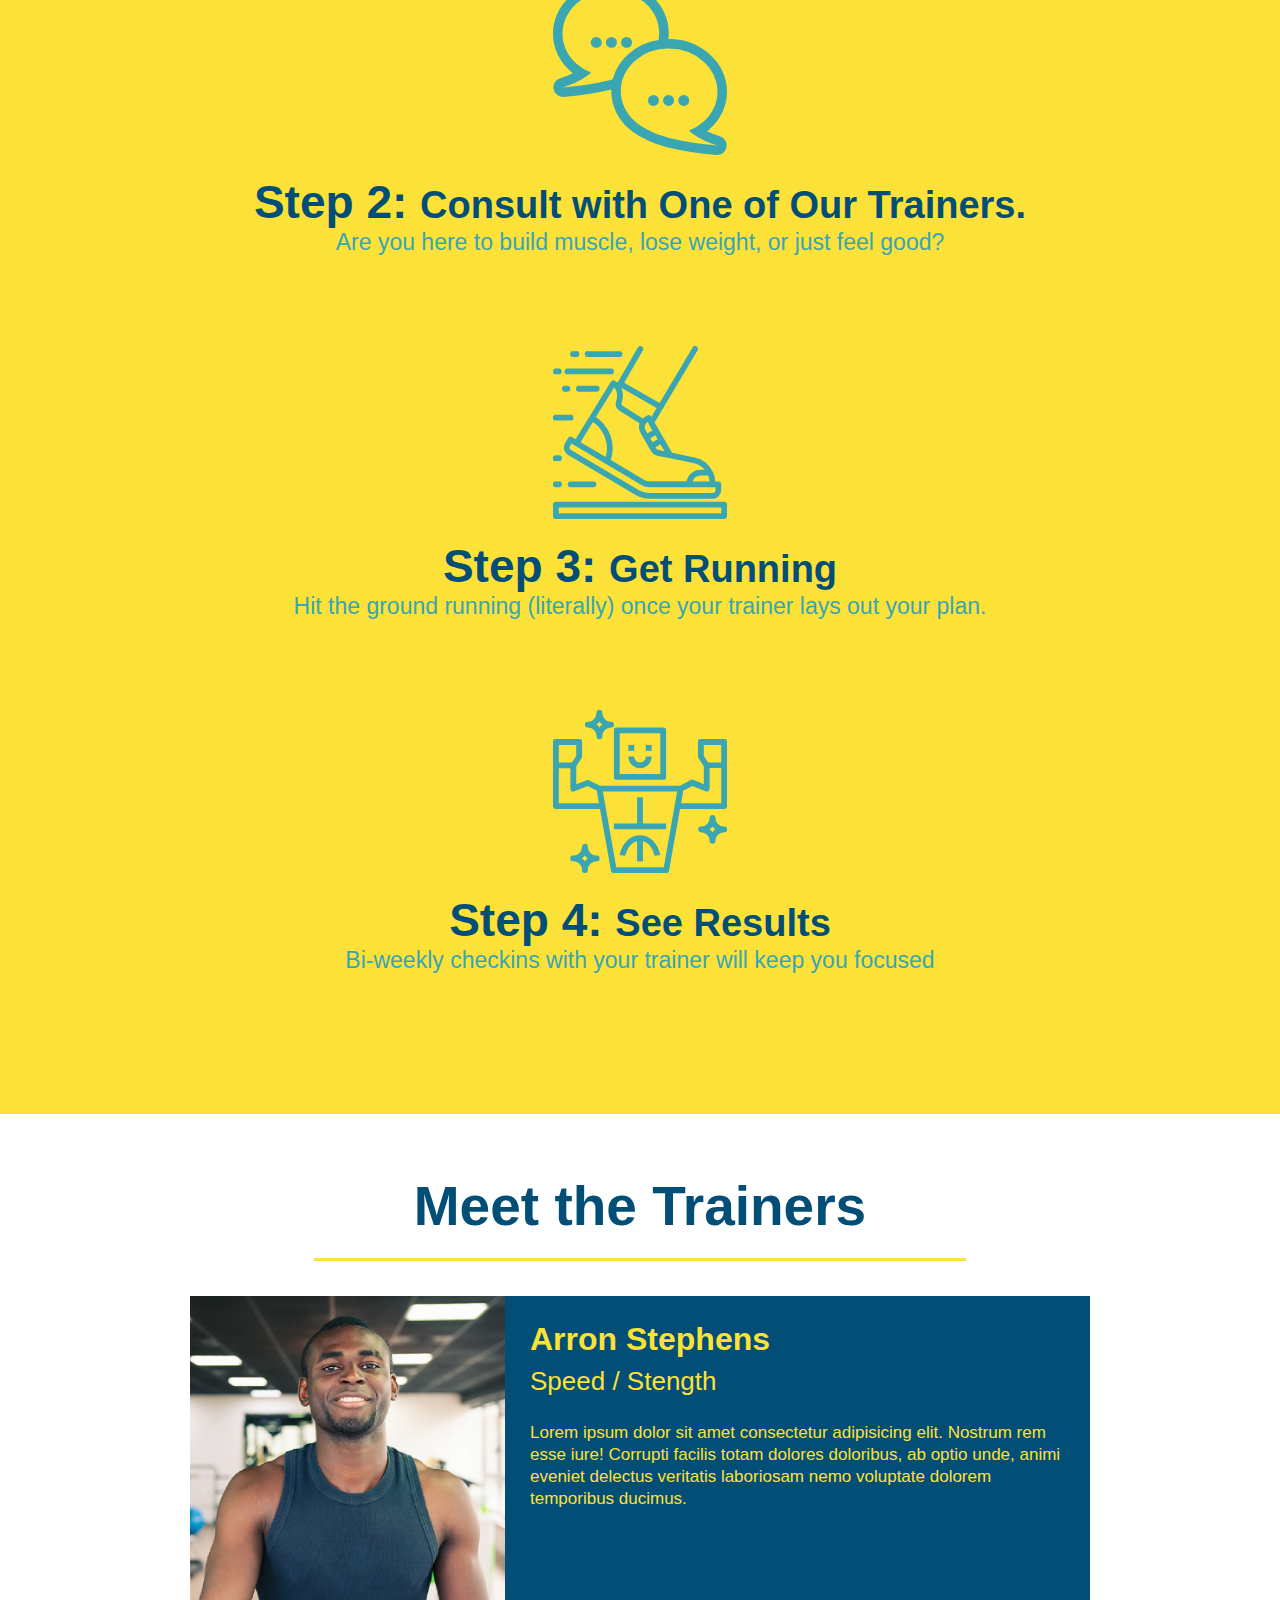
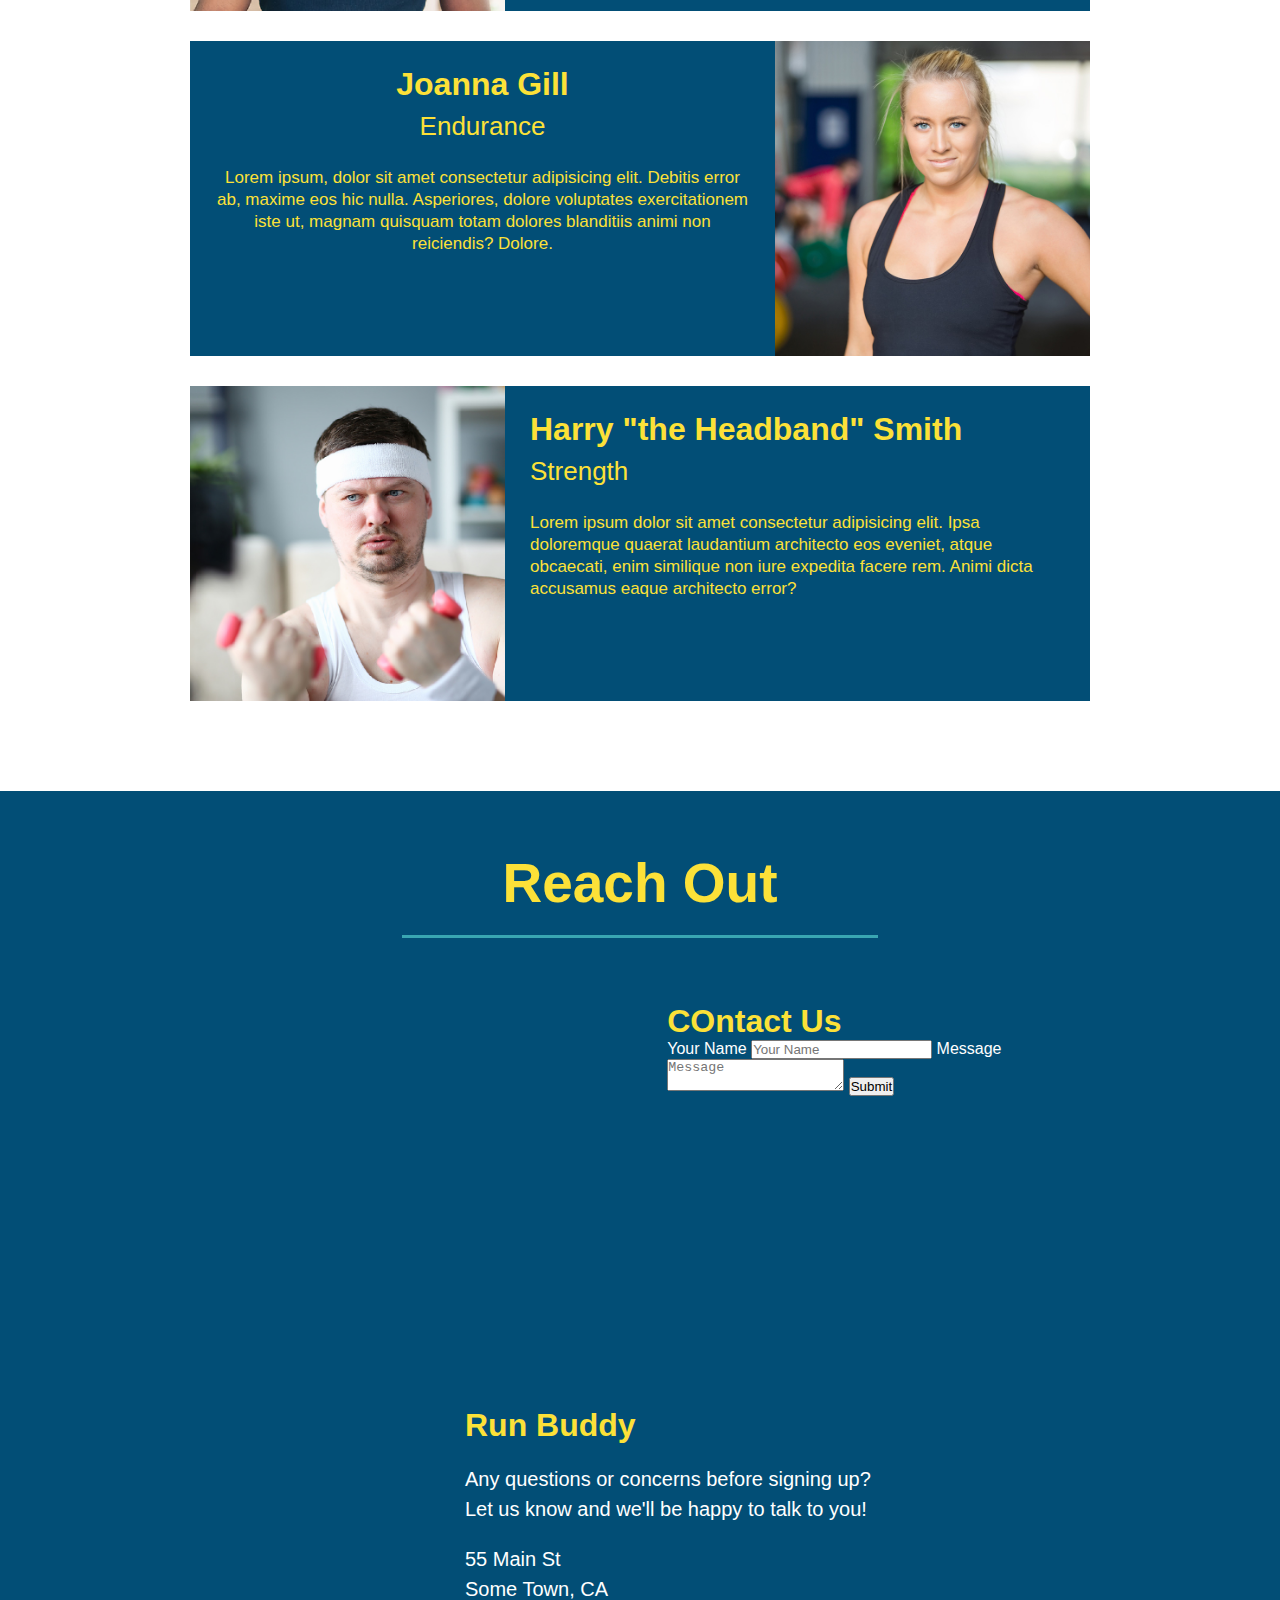
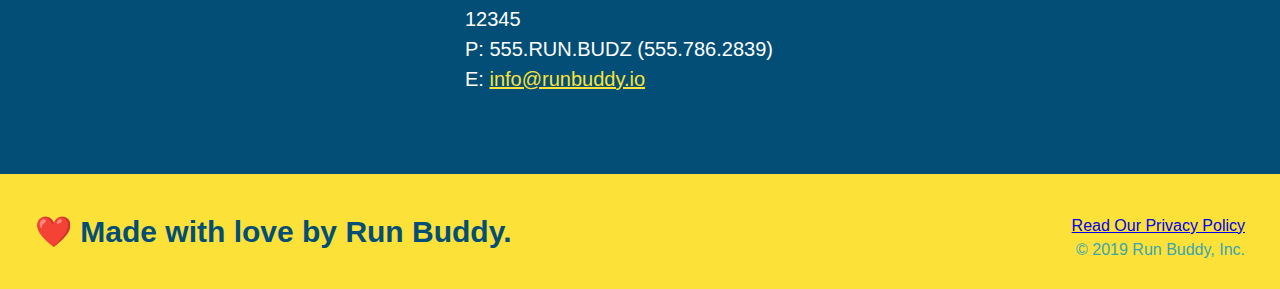
==== commit 0eefa29d: "add contact form" ====
--- a/index.html
+++ b/index.html
@@ -153,12 +153,26 @@
         <section id="reach-out" class="contact">
             <h2 class="section-title secondary-border">Reach Out</h2>
             <div class="contact-info">
+
                 <iframe src="https://www.google.com/maps/embed?pb=!1m18!1m12!1m3!1d3172.318885951976!2d-122.01604038532402!3d37.33495854511529!2m3!1f0!2f0!3f0!3m2!1i1024!2i768!4f13.1!3m3!1m2!1s0x808fb5f4111a0ddd%3A0x9bb1de6217e67f9f!2s1%20Apple%20Park%20Way%2C%20Cupertino%2C%20CA%2095014!5e0!3m2!1sen!2sus!4v1627843706016!5m2!1sen!2sus"
                     style="border:0;" 
                     allowfullscreen="" 
                     loading="lazy">
                 </iframe>
 
+                <div class="contact-form">
+                    <h3>COntact Us</h3>
+                    <form>
+                        <label for="contact-name">Your Name</label>
+                        <input type="text" id="contact-name" placeholder="Your Name">
+
+                        <label for="contact-message">Message</label>
+                        <textarea id="contact-message" placeholder="Message"></textarea>
+
+                        <button type="submit">Submit</button>
+                    </form>
+                </div>
+                
                 <div>
                     <h3>Run Buddy</h3>
                     <p>
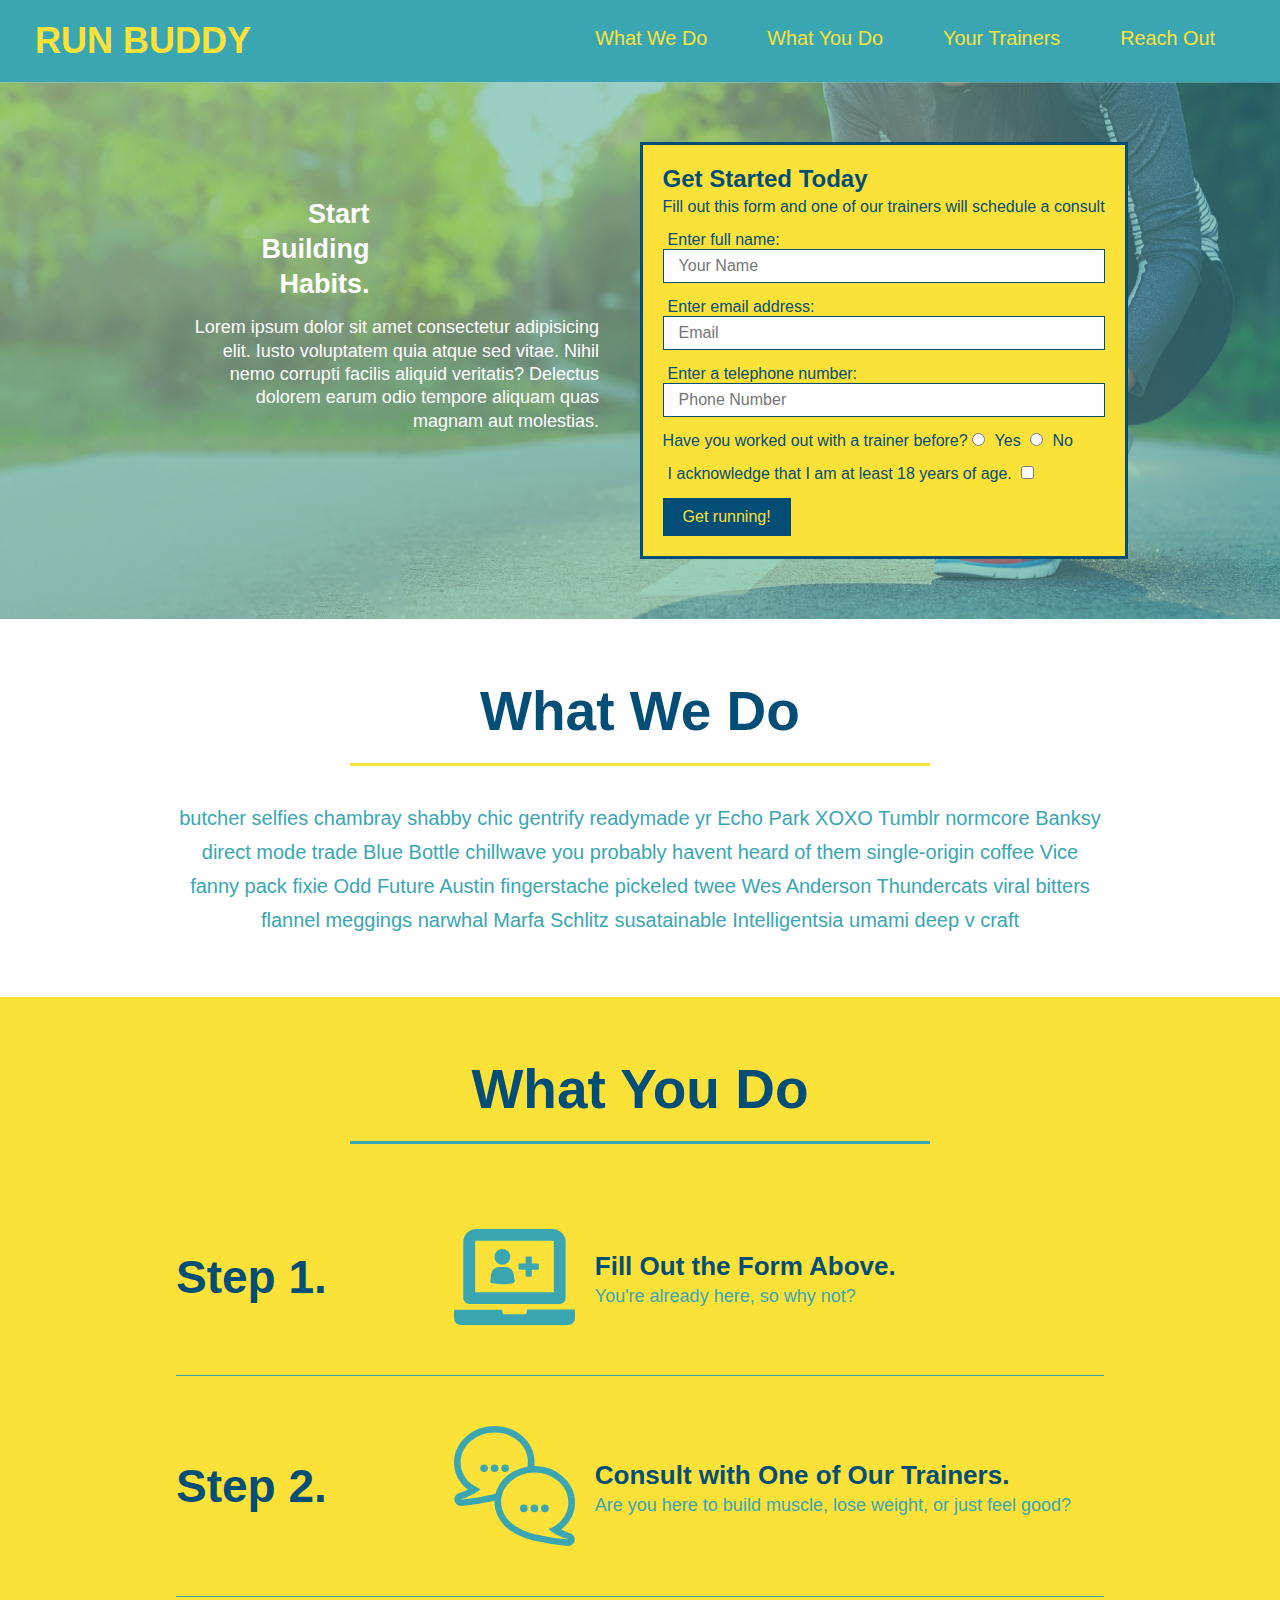
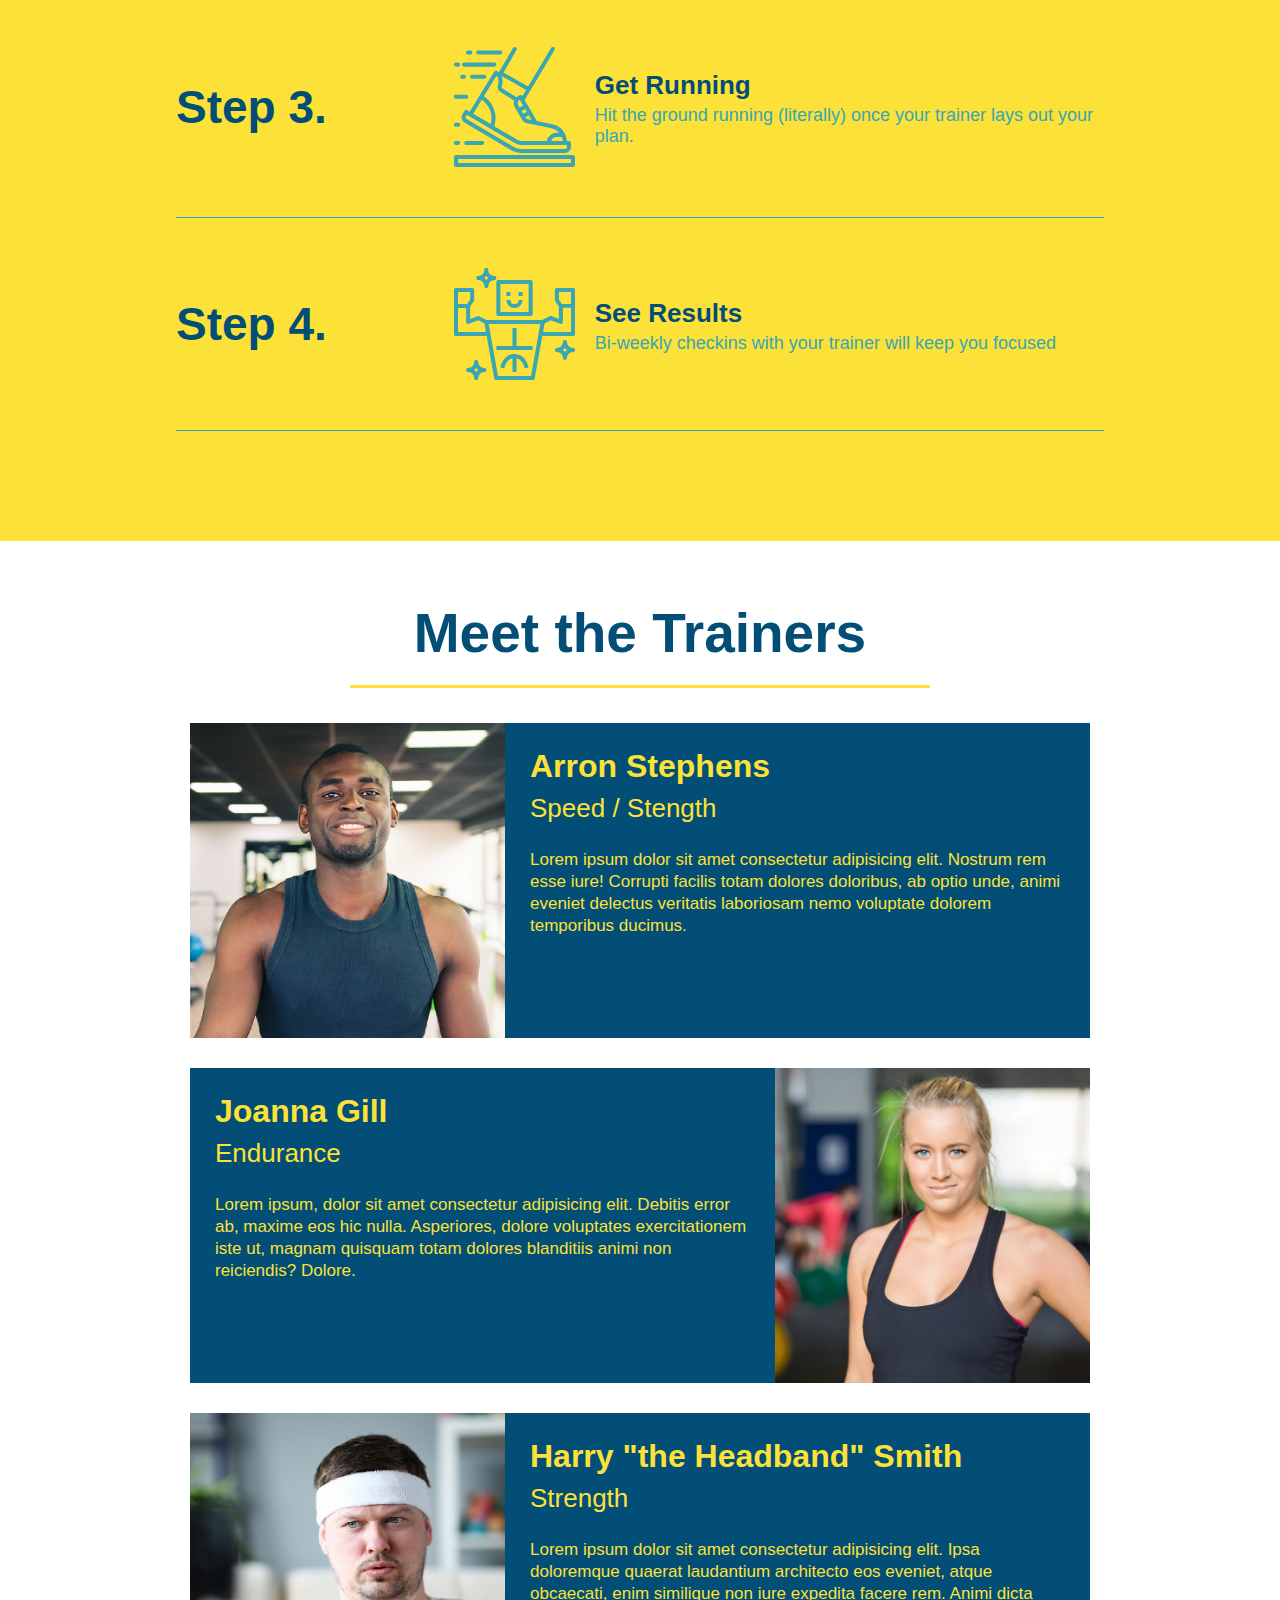
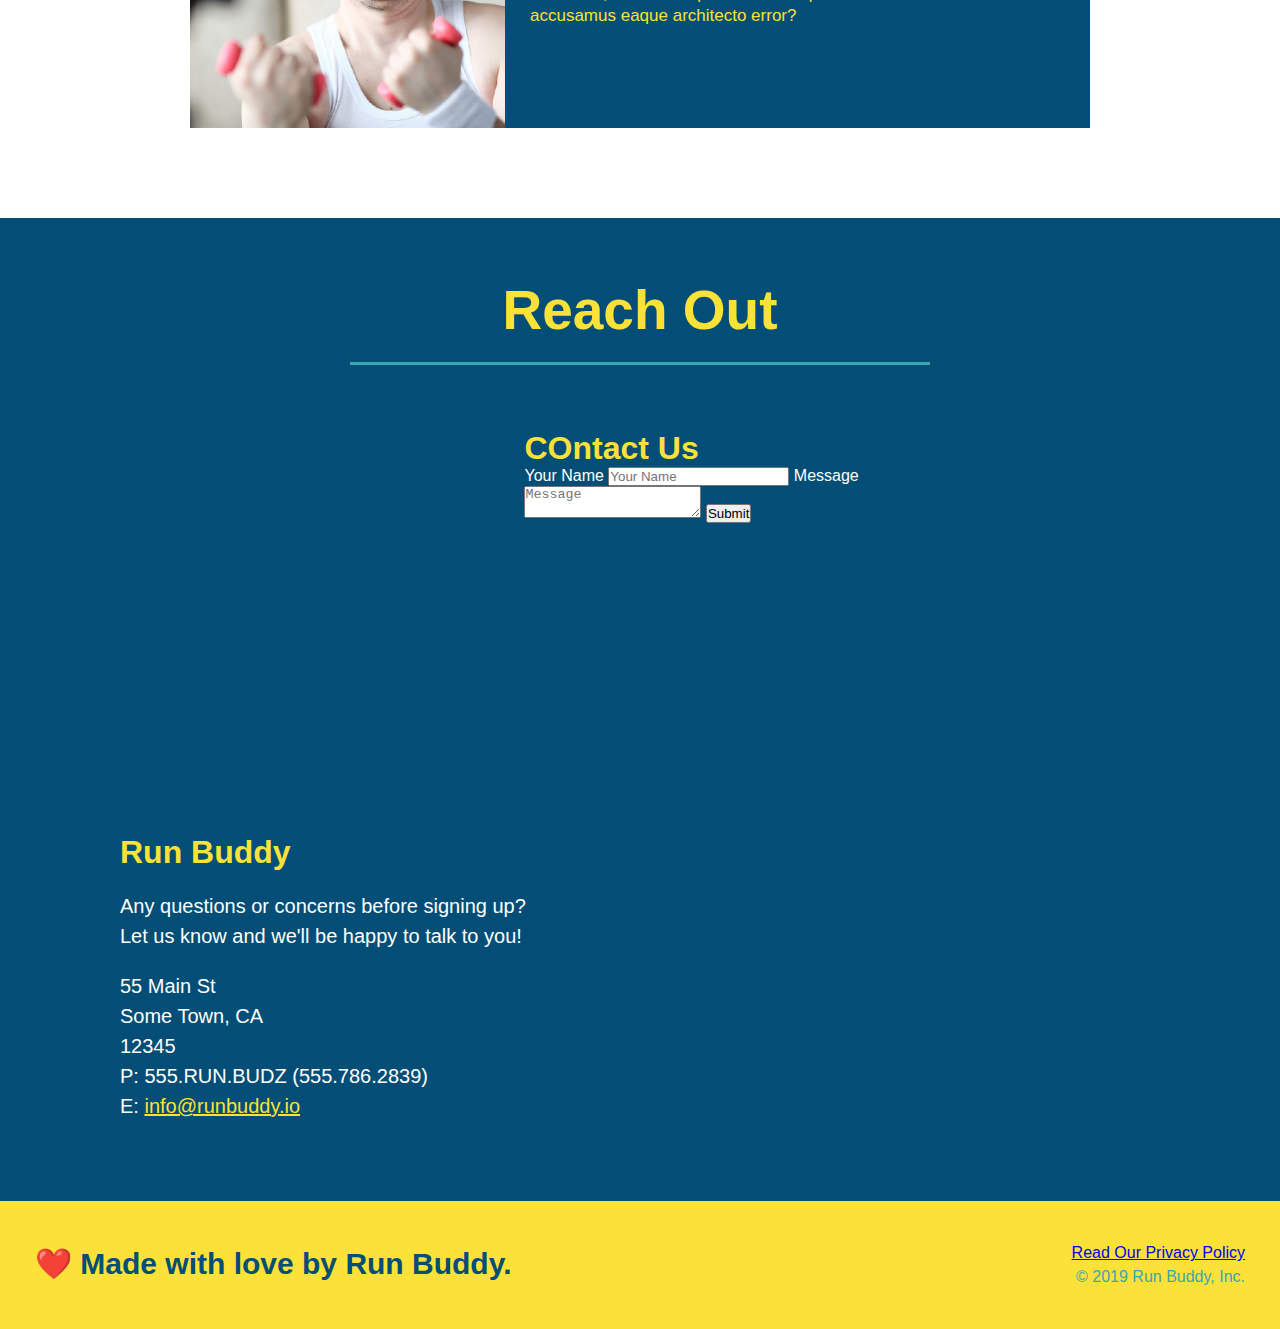
==== commit 8b688251: "add flexbox to the steps" ====
--- a/index.html
+++ b/index.html
@@ -34,7 +34,11 @@
         <!-- hero/jumbotron -->
         <section class="hero">
             <div class="hero-cta">
-                <h2>Start Building Habits.</h2>
+            <div class="flex-row">
+                <h2 class=>
+                    Start Building Habits.
+                </h2>
+            </div>
                 <p>
                     Lorem ipsum dolor sit amet consectetur adipisicing elit. Iusto voluptatem quia atque sed vitae. Nihil nemo corrupti facilis aliquid veritatis? Delectus dolorem earum odio tempore aliquam quas magnam aut molestias.
                 </p>
@@ -74,47 +78,87 @@
         <!-- end hero -->
 
         <!-- "what We do" section-->
-        <section id="what-we-do" class="intro"> 
-            <h2 class="section-title primary-border">What We Do</h2>
-            <p>
-                butcher selfies chambray shabby chic gentrify readymade yr Echo Park XOXO Tumblr normcore Banksy direct mode trade Blue Bottle chillwave you probably havent heard of them single-origin coffee Vice fanny pack fixie Odd Future Austin fingerstache pickeled twee Wes Anderson Thundercats viral bitters flannel meggings narwhal Marfa Schlitz susatainable Intelligentsia umami deep v craft
-            </p>
+        <section id="what-we-do" class="intro">
+            <div class="flex-row">
+                <h2 class="section-title primary-border">
+                    What We Do
+                </h2>
+            </div> 
+            <div class="flex-row">
+                <p>
+                    butcher selfies chambray shabby chic gentrify readymade yr Echo Park XOXO Tumblr normcore Banksy direct mode trade Blue Bottle chillwave you probably havent heard of them single-origin coffee Vice fanny pack fixie Odd Future Austin fingerstache pickeled twee Wes Anderson Thundercats viral bitters flannel meggings narwhal Marfa Schlitz susatainable Intelligentsia umami deep v craft
+                </p>
+            </div>
         </section>
         
         <!-- "what you do section"-->
         <section id="what-you-do" class="steps">
-            <h2 class="section-title secondary-border">What You Do</h2>
-
-            <div>
-                <img src="./assets/images/svgs/step-1.svg" alt="" />
-                <h3>Step 1: <span>Fill Out the Form Above.</span></h3>
-                <p>You're already here, so why not?</p>
-            </div>
-
-            <div>
-                <img src="./assets/images//svgs/step-2.svg" alt="" />
-                <h3>Step 2: <span>Consult with One of Our Trainers.</span></h3>
-                <p>Are you here to build muscle, lose weight, or just feel good?</p>
-            </div>
-
-            <div>
-                <img src="./assets/images/svgs/step-3.svg" alt="" />
-                <h3>Step 3: <span>Get Running</span></h3>
-                <p>Hit the ground running (literally) once your trainer lays out your plan.</p>
-            </div>
-
-            <div>
-                <img src="./assets/images/svgs/step-4.svg" alt="" />
-                <h3>Step 4: <span>See Results</span></h3>
-                <p>Bi-weekly checkins with your trainer will keep you focused</p>
-            </div>
+            <div class="flex-row">
+                <h2 class="section-title secondary-border">
+                 What You Do
+                </h2>
+            </div>
+            <div class="step">
+                <h3>Step 1.</h3>
+                <div class="step-info">
+                    <div class="step-img">
+                        <img src="./assets/images/svgs/step-1.svg" alt="" />
+                    </div>
+                    <div class="step-text">
+                        <h4>Fill Out the Form Above.</h4>
+                        <p>You're already here, so why not?</p>
+                    </div>
+                </div>
+            </div>
+
+            <div class="step">
+                <h3>Step 2.</h3>
+                <div class="step-info">
+                    <div class="step-img">
+                        <img src="./assets/images//svgs/step-2.svg" alt="" />
+                    </div>
+                    <div class="step-text">
+                        <h4>Consult with One of Our Trainers.</h4>
+                        <p>Are you here to build muscle, lose weight, or just feel good?</p>
+                    </div>
+                </div>
+            </div>
+
+            <div class="step">
+                <h3>Step 3.</h3>
+                <div class="step-info">
+                    <div class="step-img">
+                        <img src="./assets/images/svgs/step-3.svg" alt="" />
+                    </div>
+                    <div class="step-text">
+                        <h4>Get Running</h4>
+                        <p>Hit the ground running (literally) once your trainer lays out your plan.</p>
+                    </div>
+                </div>
+            </div>
+            
+            <div class="step">
+                <h3>Step 4.</h3>
+                <div class="step-info">
+                    <div class="step-img">
+                        <img src="./assets/images/svgs/step-4.svg" alt="" />
+                    </div>
+                    <div class="step-text">
+                        <h4>See Results</h4>
+                        <p>Bi-weekly checkins with your trainer will keep you focused</p>
+                    </div>
+                </div>
+            </div>
+
         </section>
 
         <!-- "meet the trainers" section-->
         <section id="your-trainers" class="trainers">
-            <h2 class="section-title primary-border" >
-                Meet the Trainers
-            </h2>
+            <div class="flex-row">
+                <h2 class="section-title primary-border" >
+                    Meet the Trainers
+                </h2>
+            </div>
             <article class="trainer">
                 <img src="./assets/images/trainers/trainer-1.jpg" alt="Arron Stephens in his workout clothes, ready to pump iron"/>
                 <div class="trainer-bio text-left">
@@ -151,7 +195,11 @@
 
         <!-- "reach out" section -->
         <section id="reach-out" class="contact">
-            <h2 class="section-title secondary-border">Reach Out</h2>
+                <div class="flex-row">
+                    <h2 class="section-title secondary-border">
+                        Reach Out
+                    </h2>
+                </div>
             <div class="contact-info">
 
                 <iframe src="https://www.google.com/maps/embed?pb=!1m18!1m12!1m3!1d3172.318885951976!2d-122.01604038532402!3d37.33495854511529!2m3!1f0!2f0!3f0!3m2!1i1024!2i768!4f13.1!3m3!1m2!1s0x808fb5f4111a0ddd%3A0x9bb1de6217e67f9f!2s1%20Apple%20Park%20Way%2C%20Cupertino%2C%20CA%2095014!5e0!3m2!1sen!2sus!4v1627843706016!5m2!1sen!2sus"
@@ -193,7 +241,11 @@
 
         <!-- footer -->
         <footer>
-            <h2>❤️ Made with love by Run Buddy.</h2>
+            <div class="flex-row">
+                <h2>
+                    ❤️ Made with love by Run Buddy.
+                </h2>
+            </div>
             <div>
                 <a href="./privacy-policy.html"> Read Our Privacy Policy</a><br />
                 &copy; 2019 Run Buddy, Inc.
--- a/assets/css/style.css
+++ b/assets/css/style.css
@@ -13,6 +13,9 @@
 header {
     padding: 20px 35px;
     background-color: #39a6b2;
+    display: flex;
+    justify-content: space-between;
+    flex-wrap: wrap;
 }
 
 header h1 {
@@ -20,7 +23,6 @@
     font-size: 36px;
     color: #fce138;
     margin: 0;
-    display: inline;
 }
 
 header a {
@@ -29,35 +31,39 @@
 }
 
 header nav {
-float: right;
 margin: 7px 0;
 }
 
-header nav ul li {
-    display: inline;
+header nav ul {
+    display: flex;
+    flex-wrap: wrap;
+    justify-content: space-between;
+    align-items: center;
+    list-style: none;
 }
 
 header nav ul li a {
     margin: 0 30px;
     font-weight: lighter;
-    font-size: 22px;
+    font-size: 1.55vw;
 }
 
 footer {
     background: #fce138;
     width: 100%;
     padding: 40px 35px;
+    display: flex;
+    justify-content: space-between;
+    flex-wrap: wrap;
 }
 
 footer h2 {
-    display: inline;
     color: #024e76;
     font-size: 30px;
     margin: 0;
 }
 
 footer div {
-    float: right;
     line-height: 1.5;
     text-align: right;
 }
@@ -69,21 +75,32 @@
 /* Hero Style Start */
 .hero {
     background-image: url("../images/hero-bg.jpeg");
-    height: 600px;
     background-size: cover;
     background-position: center;
-    position: relative;
+    display: flex;
+    justify-content: center;
+    flex-wrap: wrap;
+}
+
+.hero-cta {
+    width: 35%;
+    text-align: right;
+    margin: 3.5%;
+    color: #fff;
+    font-size: 18px;
+    line-height: 1.3;
+}
+
+.hero-cta h2 {
+width: 40%;
+margin: 3.5%;
 }
 
 .hero-form {
     border: solid 3px #024e76;
     background-color: #fce138;
     padding: 20px;
-    width: 500px;
-    color: #024e76;
-    position: absolute;
-    bottom: 120px;
-    right: 140px;
+    color: #024e76;
 }
 
 .hero-form h3 {
@@ -121,9 +138,10 @@
 .section-title {
     font-size: 55px;
     color: #024e76;
-    margin-bottom: 35px;
-    padding: 0 100px 20px 100px;
-    display: inline-block;
+    padding-bottom: 20px;
+    text-align: center;
+    margin: 0 auto 35px auto;
+    width: 50%;
     border-bottom: 3px solid;
 }
 
@@ -133,10 +151,6 @@
 
 .secondary-border {
     border-color: #39a6b2;
-}
-
-.intro {
-    text-align: center;
 }
 
 .intro h2 {
@@ -154,39 +168,54 @@
     width: 80%;
     font-size: 20px;
     margin: 0 auto;
+    text-align: center;
 }
 
 .steps {
-    text-align: center;
     background: #fce138;
 }
 
-.steps div {
-    margin-bottom: 80px;
-}
-
-.steps img {
-    width: 15%;
-    margin: 10px 0;
-}
-
-.steps h3 {
+.step {
+    margin: 50px auto;
+    padding-bottom: 50px;
+    width: 80%;
+    border-bottom: 1px solid #39a6b2;
+    display: flex;
+    flex-wrap: wrap;
+    align-items: center;
+    justify-content: space-between;
+}
+.step h3 {
     color: #024e76;
     font-size: 46px;
-    margin-top: 10px;
-}
-
-.steps p {
+    flex: 1 30%;
+}
+
+.step-img {
+    flex: 1 12%;
+    margin-right: 20px;
+}
+
+.step-info {
+    flex: 2 70%;
+    display: flex;
+    flex-wrap: wrap;
+    align-items: center;
+}
+
+.step-text {
+    flex: 12;
+}
+
+.step-text p {
     color: #39a6b2;
-    font-size: 23px;
-}
-
-.steps span {
-    font-size: 38px;
-}
-
-.trainers {
-    text-align: center;
+    font-size: 18px;
+}
+
+.step-text h4 {
+    font-size: 26px;
+    line-height: 1.5;
+    color: #024e76;
 }
 
 .trainer {
@@ -234,7 +263,6 @@
 
 /* REACH OUT STYLES START */
 .contact {
-    text-align: center;
     background-color: #024e76;
 }
 
@@ -273,4 +301,8 @@
     color: #fce138;
 }
 
-/* REACH OUT STYLES END */+/* REACH OUT STYLES END */
+
+.flex-row {
+    display: flex;
+}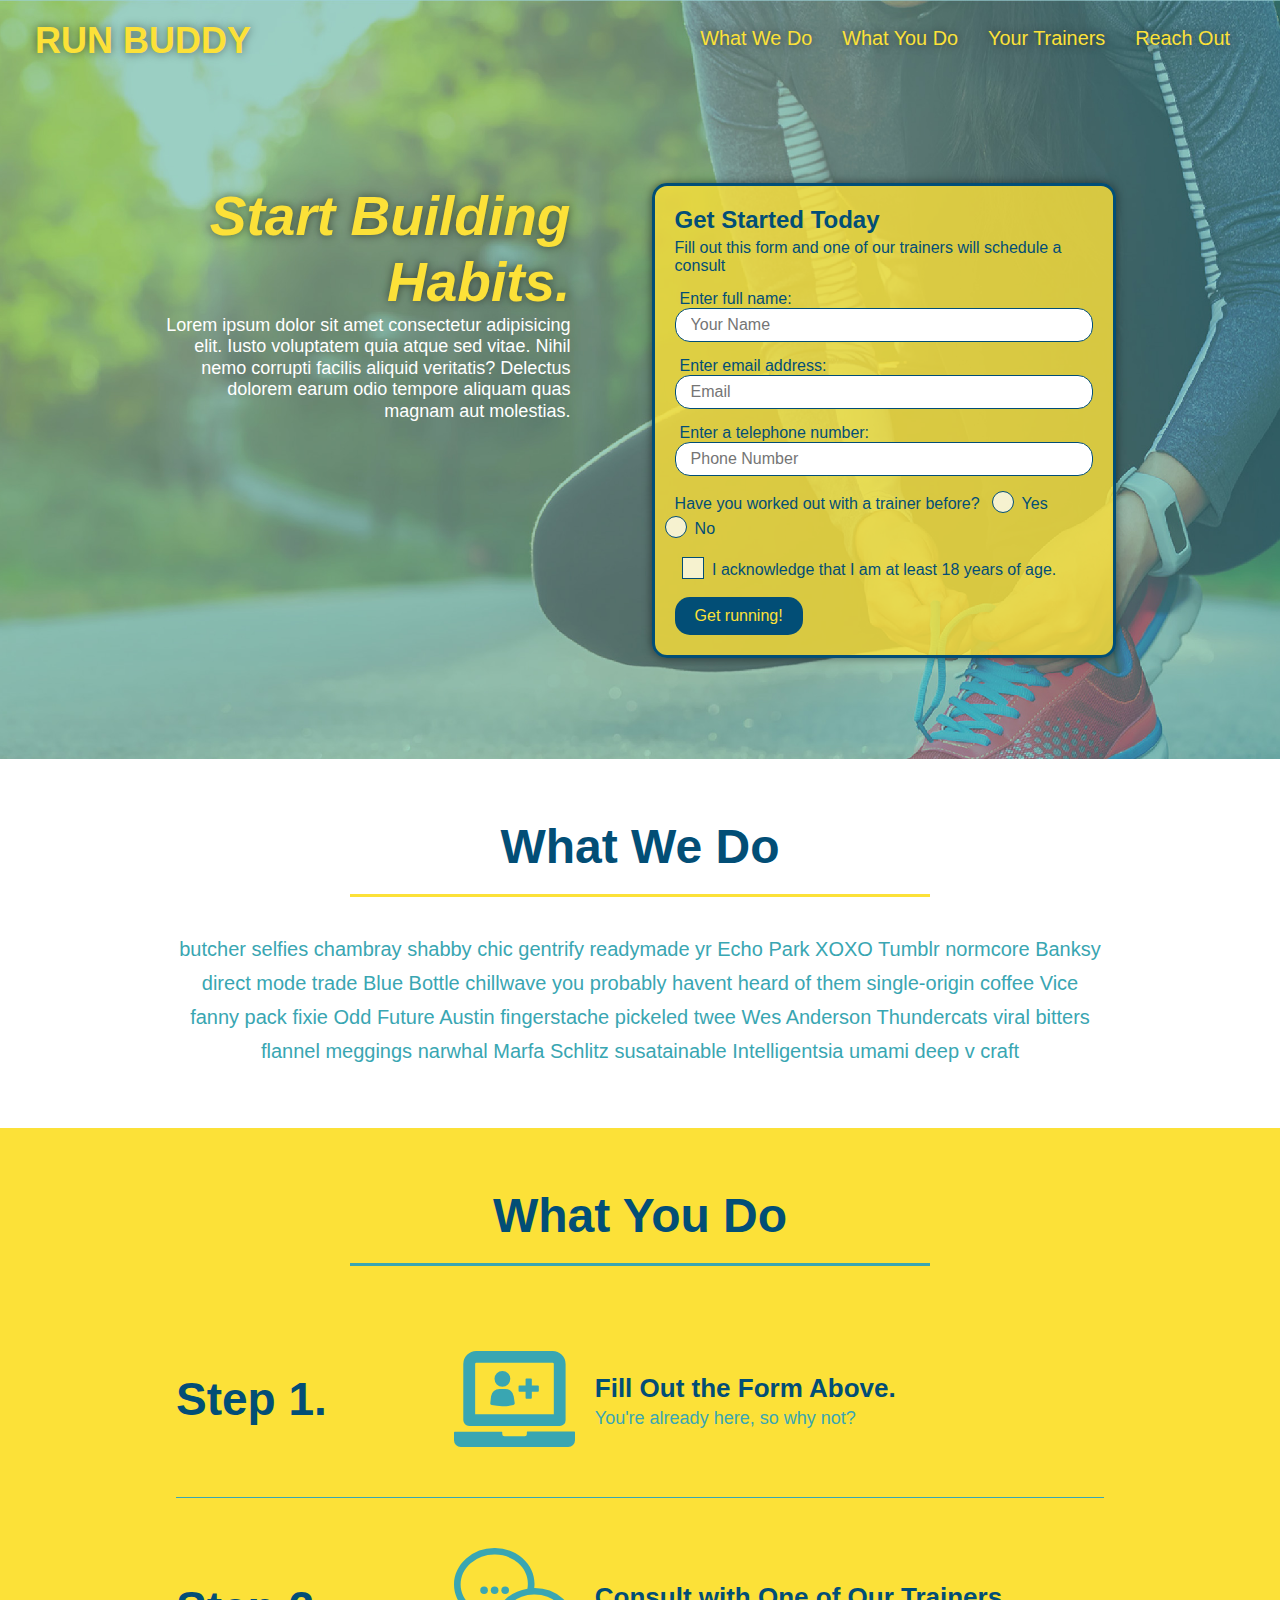
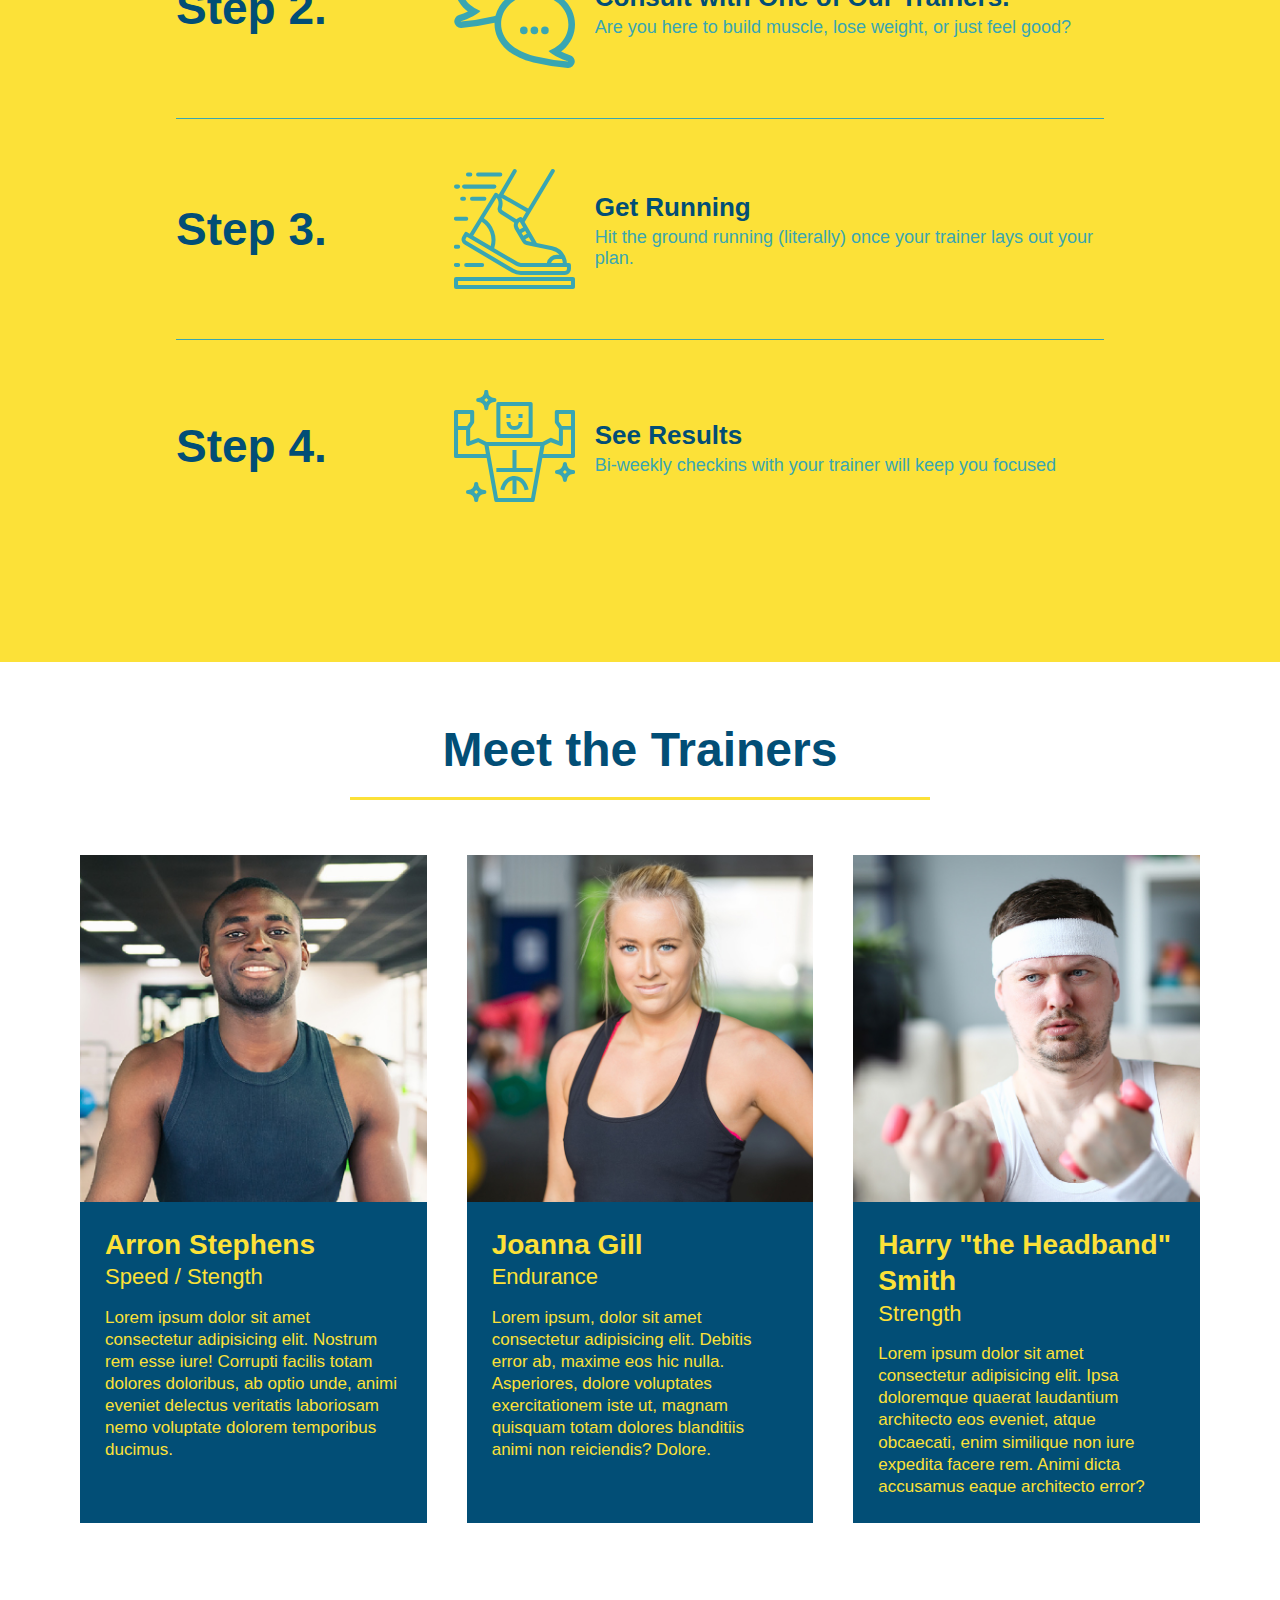
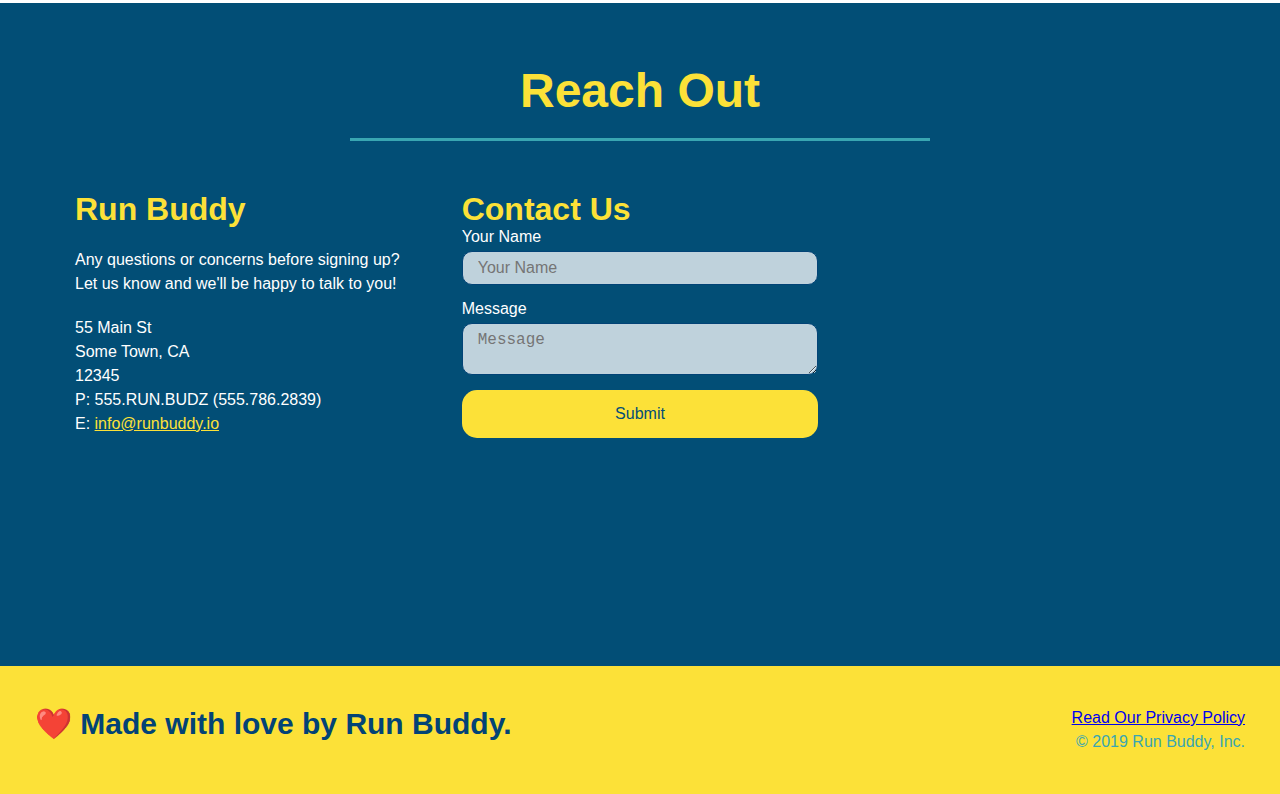
==== commit a73b040c: "Merge pull request #6 from joshuaramat/develop" ====
--- a/index.html
+++ b/index.html
@@ -1,21 +1,19 @@
 <html lang ="en">
     <head>
         <meta charset="UTF-8" />
+        <meta name="viewport" content="width=device-width, initial-scale=1.0"/>
+        <link rel="stylesheet" href="./assets/css/style.css" />
         <title>Run Buddy</title>
-        <link rel="stylesheet" href="./assets/css/style.css" />
     </head>
     <body>
         <!-- navigation -->
         <header>
             <h1>
-                <a href="./index.html">RUN BUDDY</a>
+                <a href="./">RUN BUDDY</a>
             </h1>
             <nav>
-                <!-- unordered list element-->
                 <ul>
-                    <!-- list item element-->
-                    <li>
-                        <!-- anchor element-->
+                    <li>
                         <a href="#what-we-do">What We Do</a>
                     </li>
                     <li>
@@ -34,15 +32,12 @@
         <!-- hero/jumbotron -->
         <section class="hero">
             <div class="hero-cta">
-            <div class="flex-row">
-                <h2 class=>
-                    Start Building Habits.
-                </h2>
-            </div>
+                <h2>Start Building Habits.</h2>
                 <p>
                     Lorem ipsum dolor sit amet consectetur adipisicing elit. Iusto voluptatem quia atque sed vitae. Nihil nemo corrupti facilis aliquid veritatis? Delectus dolorem earum odio tempore aliquam quas magnam aut molestias.
                 </p>
             </div>
+            
             <div class="hero-form">
                 <h3>Get Started Today</h3>
                 <p>Fill out this form and one of our trainers will schedule a consult</p>
@@ -50,24 +45,26 @@
                 <form>
                     <label for="name">Enter full name:</label>
                     <input type="text" placeholder="Your Name" name="name" id="name" class="form-input"/>
-
                     <label for="email">Enter email address:</label>
                     <input type="email" placeholder="Email" name="email" id="email" class="form-input"/>
-
                     <label for="phone">Enter a telephone number:</label>
                     <input type="tel" placeholder="Phone Number" name="phone" id="phone" class="form-input"/>
                     <p>
                         Have you worked out with a trainer before?
-                        <input type="radio" name="trainer-confirm" id="trainer-yes" />
-                        <label for="trainer-yes">Yes</label>
-                        <input type="radio" name="trainer-confirm" id="trainer-no" />
-                        <label for="trainer-no">No</label>
+                        <span class="radio-wrapper">
+                         <input type="radio" name="trainer-confirm" id="trainer-yes" />
+                         <label for="trainer-yes">Yes</label>
+                        </span>
+                        <span class="radio-wrapper">
+                         <input type="radio" name="trainer-confirm" id="trainer-no" />
+                         <label for="trainer-no">No</label>
+                        </span>
                     </p>
                     <p>
-                        <label for="checkbox">
-                        I acknowledge that I am at least 18 years of age.
-                        </label>
-                        <input type="checkbox" name="age-confirm" id="checkbox" />
+                        <span class="checkbox-wrapper">
+                         <input type="checkbox" name="checkpoint1" id="checkbox" />
+                         <label for="checkbox">I acknowledge that I am at least 18 years of age.</label>
+                        </span>
                     </p>
                     <button type="submit">
                         Get running!
@@ -136,7 +133,7 @@
                     </div>
                 </div>
             </div>
-            
+
             <div class="step">
                 <h3>Step 4.</h3>
                 <div class="step-info">
@@ -149,48 +146,43 @@
                     </div>
                 </div>
             </div>
-
         </section>
 
         <!-- "meet the trainers" section-->
-        <section id="your-trainers" class="trainers">
+        <section id="your-trainers">
             <div class="flex-row">
                 <h2 class="section-title primary-border" >
                     Meet the Trainers
                 </h2>
             </div>
-            <article class="trainer">
-                <img src="./assets/images/trainers/trainer-1.jpg" alt="Arron Stephens in his workout clothes, ready to pump iron"/>
-                <div class="trainer-bio text-left">
-                    <h3>Arron Stephens</h3>
-                    <h4>Speed / Stength</h4>
-                    <p>
-                        Lorem ipsum dolor sit amet consectetur adipisicing elit. Nostrum rem esse iure! Corrupti facilis totam dolores doloribus, ab optio unde, animi eveniet delectus veritatis laboriosam nemo voluptate dolorem temporibus ducimus.
-                    </p>
-                </div>
-            </article>
-
-            <article class="trainer">
-                <div class="trainer-bio text-right">
-                    <h3>Joanna Gill</h3>
-                    <h4>Endurance</h4>
-                    <p>
-                        Lorem ipsum, dolor sit amet consectetur adipisicing elit. Debitis error ab, maxime eos hic nulla. Asperiores, dolore voluptates exercitationem iste ut, magnam quisquam totam dolores blanditiis animi non reiciendis? Dolore.
-                    </p>
-                </div>
-                <img src="./assets/images/trainers/trainer-2.jpg" alt="Joanna Gill cooling off after a workout"/>
-            </article>
-
-            <article class="trainer">
-                <img src="./assets/images/trainers/trainer-3.jpg" alt="Harry Smith wearing a headband with a comically small pink weights"/>
-                <div class="trainer-bio text-left">
-                    <h3>Harry "the Headband" Smith</h3>
-                    <h4>Strength</h4>
-                    <p>
-                     Lorem ipsum dolor sit amet consectetur adipisicing elit. Ipsa doloremque quaerat laudantium architecto eos eveniet, atque obcaecati, enim similique non iure expedita facere rem. Animi dicta accusamus eaque architecto error?
-                    </p>
-                </div>
-            </article>
+            <div class="trainers">
+                <article class="trainer">
+                    <img src="./assets/images/trainers/trainer-1.jpg" alt="Arron Stephens in his workout clothes, ready to pump iron"/>
+                    <div class="trainer-bio">
+                        <h3 class="trainer-name">Arron Stephens</h3>
+                        <h4 class="trainer-role">Speed / Stength</h4>
+                        <p>Lorem ipsum dolor sit amet consectetur adipisicing elit. Nostrum rem esse iure! Corrupti facilis totam dolores doloribus, ab optio unde, animi eveniet delectus veritatis laboriosam nemo voluptate dolorem temporibus ducimus.</p>
+                    </div>
+                 </article>
+
+                <article class="trainer">
+                    <img src="./assets/images/trainers/trainer-2.jpg" alt="Joanna Gill cooling off after a workout"/>
+                    <div class="trainer-bio">
+                        <h3 class="trainer-name">Joanna Gill</h3>
+                        <h4 class="trainer-role">Endurance</h4>
+                        <p>Lorem ipsum, dolor sit amet consectetur adipisicing elit. Debitis error ab, maxime eos hic nulla. Asperiores, dolore voluptates exercitationem iste ut, magnam quisquam totam dolores blanditiis animi non reiciendis? Dolore.</p>
+                    </div>
+                </article>
+
+                <article class="trainer">
+                    <img src="./assets/images/trainers/trainer-3.jpg" alt="Harry Smith wearing a headband with a comically small pink weights"/>
+                        <div class="trainer-bio">
+                        <h3 class="trainer-name">Harry "the Headband" Smith</h3>
+                        <h4 class="trainer-role">Strength</h4>
+                        <p>Lorem ipsum dolor sit amet consectetur adipisicing elit. Ipsa doloremque quaerat laudantium architecto eos eveniet, atque obcaecati, enim similique non iure expedita facere rem. Animi dicta accusamus eaque architecto error?</p>
+                    </div>
+                </article>
+            </div>
         </section>
 
         <!-- "reach out" section -->
@@ -201,26 +193,6 @@
                     </h2>
                 </div>
             <div class="contact-info">
-
-                <iframe src="https://www.google.com/maps/embed?pb=!1m18!1m12!1m3!1d3172.318885951976!2d-122.01604038532402!3d37.33495854511529!2m3!1f0!2f0!3f0!3m2!1i1024!2i768!4f13.1!3m3!1m2!1s0x808fb5f4111a0ddd%3A0x9bb1de6217e67f9f!2s1%20Apple%20Park%20Way%2C%20Cupertino%2C%20CA%2095014!5e0!3m2!1sen!2sus!4v1627843706016!5m2!1sen!2sus"
-                    style="border:0;" 
-                    allowfullscreen="" 
-                    loading="lazy">
-                </iframe>
-
-                <div class="contact-form">
-                    <h3>COntact Us</h3>
-                    <form>
-                        <label for="contact-name">Your Name</label>
-                        <input type="text" id="contact-name" placeholder="Your Name">
-
-                        <label for="contact-message">Message</label>
-                        <textarea id="contact-message" placeholder="Message"></textarea>
-
-                        <button type="submit">Submit</button>
-                    </form>
-                </div>
-                
                 <div>
                     <h3>Run Buddy</h3>
                     <p>
@@ -228,6 +200,7 @@
                         <br/>
                         Let us know and we'll be happy to talk to you!
                     </p>
+
                     <address>
                         55 Main St <br/>
                         Some Town, CA <br>
@@ -235,17 +208,33 @@
                         P: 555.RUN.BUDZ (555.786.2839) <br>
                         E: <a href="matilto:infor@runbuddy,io">info@runbuddy.io</a>
                     </address>
-                </div>
+
+                </div>
+
+                <div class="contact-form">
+                    <h3>Contact Us</h3>
+                    <form>
+                        <label for="contact-name">Your Name</label>
+                        <input type="text" id="contact-name" placeholder="Your Name">
+
+                        <label for="contact-message">Message</label>
+                        <textarea id="contact-message" placeholder="Message"></textarea>
+
+                        <button type="submit">Submit</button>
+                    </form>
+                </div>
+
+                <iframe src="https://www.google.com/maps/embed?pb=!1m18!1m12!1m3!1d3172.318885951976!2d-122.01604038532402!3d37.33495854511529!2m3!1f0!2f0!3f0!3m2!1i1024!2i768!4f13.1!3m3!1m2!1s0x808fb5f4111a0ddd%3A0x9bb1de6217e67f9f!2s1%20Apple%20Park%20Way%2C%20Cupertino%2C%20CA%2095014!5e0!3m2!1sen!2sus!4v1627843706016!5m2!1sen!2sus"
+                    style="border:0;" 
+                    allowfullscreen="" 
+                    loading="lazy">
+                </iframe>
             </div>
         </section>
 
         <!-- footer -->
         <footer>
-            <div class="flex-row">
-                <h2>
-                    ❤️ Made with love by Run Buddy.
-                </h2>
-            </div>
+            <h2>❤️ Made with love by Run Buddy.</h2>
             <div>
                 <a href="./privacy-policy.html"> Read Our Privacy Policy</a><br />
                 &copy; 2019 Run Buddy, Inc.
--- a/assets/css/style.css
+++ b/assets/css/style.css
@@ -1,33 +1,48 @@
 * {
+    box-sizing: border-box;
     margin: 0;
     padding: 0;
-    box-sizing: border-box;
+}
+
+:root {
+    --primary-color: #fce138;
+    --secondary-color: #024376;
+    --tertiary-color: #39a6b2;
 }
 
 body {
-    color: #39a6b2;
+    color: var(--tertiary-color);
     font-family: Helvetica, Arial, sans-serif;
 }
 
 /* apply styles to <header> */
 header {
     padding: 20px 35px;
-    background-color: #39a6b2;
+    background-color: var(--tertiary-color);
     display: flex;
     justify-content: space-between;
     flex-wrap: wrap;
+    position: sticky;
+    position: -webkit-sticky;
+    top: 0;
+    background-image: url("../images/hero-bg.jpeg");
+    background-size: cover;
+    background-attachment: fixed;
+    background-position: 80%;
+    z-index: 9999;
 }
 
 header h1 {
     font-weight: bold;
     font-size: 36px;
-    color: #fce138;
+    color: var(--primary-color);
     margin: 0;
+    text-shadow: 0 0 10px rgba(0, 0, 0, 0.5);
 }
 
 header a {
     text-decoration: none;
-    color: #fce138;
+    color: var(--primary-color);
 }
 
 header nav {
@@ -43,13 +58,22 @@
 }
 
 header nav ul li a {
-    margin: 0 30px;
+    padding: 10px 15px;
     font-weight: lighter;
     font-size: 1.55vw;
-}
-
+    text-shadow: 0 0 10px rgba(0, 0, 0, 0.5);
+}
+
+header nav ul li a:hover {
+    background: var(--primary-color);
+    color: var(--secondary-color);
+    border-radius: 15px;
+    text-shadow: none;
+}
+
+/* FOOTER styles start */
 footer {
-    background: #fce138;
+    background: var(--primary-color);
     width: 100%;
     padding: 40px 35px;
     display: flex;
@@ -58,7 +82,7 @@
 }
 
 footer h2 {
-    color: #024e76;
+    color: var(--secondary-color);
     font-size: 30px;
     margin: 0;
 }
@@ -76,10 +100,12 @@
 .hero {
     background-image: url("../images/hero-bg.jpeg");
     background-size: cover;
-    background-position: center;
     display: flex;
     justify-content: center;
     flex-wrap: wrap;
+    align-items: flex-start;
+    background-attachment: fixed;
+    background-position: 80%;
 }
 
 .hero-cta {
@@ -88,19 +114,31 @@
     margin: 3.5%;
     color: #fff;
     font-size: 18px;
-    line-height: 1.3;
+    line-height: 1.2;
 }
 
 .hero-cta h2 {
-width: 40%;
-margin: 3.5%;
+    font-style: italic;
+    font-size: 55px;
+    color: #fce138;
+    text-shadow: 0 0 10px rgba(0, 0, 0, 0.5);
 }
 
 .hero-form {
     border: solid 3px #024e76;
-    background-color: #fce138;
+    background-color: rgba(252, 225, 56, 0.8);
     padding: 20px;
     color: #024e76;
+    width: 40%;
+    margin: 3.5%;
+    width: 40%;
+    margin: 3.5%;
+    box-shadow: 0 0 10px rgba(0, 0, 0, 0.5);
+    border-radius: 15px;
+}
+
+.hero-form button:hover{
+    background-color: #39a6b2;
 }
 
 .hero-form h3 {
@@ -120,6 +158,13 @@
     color: #024e76;
     width: 100%;
     margin-bottom: 15px;
+    border-radius: 15px;
+    background-color: rgba(255, 255, 255, 1);
+}
+
+.form-input:focus {
+    background-color: rgba(255, 255, 255, 1);
+    outline: none;
 }
 
 .hero-form label {
@@ -132,17 +177,79 @@
     font-size: 16px;
     padding: 10px 20px;
     border: none;
-}
+    border-radius: 15px;
+}
+
+.checkbox-wrapper input, .radio-wrapper input {
+    opacity: 0;
+}
+
+.checkbox-wrapper label, .radio-wrapper label {
+    position: relative;
+    left: 10px;
+    margin: 10px;
+    line-height: 1.6;
+}
+
+.checkbox-wrapper label::before, .radio-wrapper label::before {
+    content: "";
+    height: 20px;
+    width: 20px;
+    background: rgba(255, 255, 255, 0.75);
+    border: 1px solid #024e76;
+    position: absolute;
+    top: -4px;
+    left: -30px;
+}
+
+.radio-wrapper label::before {
+    border-radius: 50%;
+}
+
+.radio-wrapper label::after {
+    content: "";
+    width: 20px;
+    height: 20px;
+    border-radius: 50%;
+    background: #024e76;
+    position: absolute;
+    left: -29px;
+    top: -3px;
+    background-image: radial-gradient(circle, var(--tertiary-color), #024e76);
+}
+
+.checkbox-wrapper label::after {
+    content: "";
+    height: 6px;
+    width: 14px;
+    border-left: 2px solid #024e76;
+    border-bottom: 2px solid #024e76;
+    position: absolute;
+    left: -26px;
+    top: 1px;
+    transform: rotate(-58deg);
+}
+
+.checkbox-wrapper input + label::after, .radio-wrapper input + label::after {
+    content: none;
+}
+
+.checkbox-wrapper input:checked + label::after, .radio-wrapper input:checked + label::after {
+    content: "";
+}
+
+
+
 /* Hero Style End */
 
 .section-title {
-    font-size: 55px;
+    font-size: 48px;
+    border-bottom: 3px solid;
     color: #024e76;
     padding-bottom: 20px;
     text-align: center;
     margin: 0 auto 35px auto;
     width: 50%;
-    border-bottom: 3px solid;
 }
 
 .primary-border {
@@ -151,15 +258,6 @@
 
 .secondary-border {
     border-color: #39a6b2;
-}
-
-.intro h2 {
-    font-size: 55px;
-    color: #024e76;
-    margin-bottom: 35px;
-    padding: 0 100px 20px 100px;
-    border-bottom: 3px solid #fce138;
-    display: inline-block;
 }
 
 .intro p {
@@ -179,16 +277,28 @@
     margin: 50px auto;
     padding-bottom: 50px;
     width: 80%;
-    border-bottom: 1px solid #39a6b2;
+    border-bottom:  1px solid #39a6b2;
     display: flex;
     flex-wrap: wrap;
     align-items: center;
     justify-content: space-between;
 }
+
+.step:last-child {
+    border-bottom: none;
+}
+
 .step h3 {
     color: #024e76;
     font-size: 46px;
     flex: 1 30%;
+}
+
+.step-info {
+    flex: 2 70%;
+    display: flex;
+    flex-wrap: wrap;
+    align-items: center;
 }
 
 .step-img {
@@ -196,11 +306,8 @@
     margin-right: 20px;
 }
 
-.step-info {
-    flex: 2 70%;
-    display: flex;
-    flex-wrap: wrap;
-    align-items: center;
+.step-img img {
+    max-width: 100%;
 }
 
 .step-text {
@@ -218,47 +325,42 @@
     color: #024e76;
 }
 
+.trainers {
+    width: 100%;
+    margin: 0 auto;
+    display: flex;
+    flex-wrap: wrap;
+    justify-content: space-around;
+}
+
 .trainer {
-    width: 900px;
-    margin: 0 auto 30px auto;
+    margin: 20px;
+    flex: 1;
     background: #024e76;
     color: #fce138;
-    overflow: auto;
 }
 
 .trainer img {
-    width: 35%;
-    float: left;
+    width: 100%;
 }
 
 .trainer-bio {
     padding: 25px;
-    float: left;
-    width: 65%;
-}
-
-.text-left {
-    text-align: left;
-}
-
-.text-align {
-    text-align: right;
+    line-height: 1.3;
 }
 
 .trainer-bio h3 {
-    font-size: 32px;
-    margin-bottom: 8px;
+    font-size: 28px;
 }
 
 .trainer-bio h4 {
     font-weight: lighter;
-    font-size: 26px;
-    margin-bottom: 25px;
+    font-size: 22px;
+    margin-bottom: 15px;
 }
 
 .trainer-bio p {
     font-size: 17px;
-    line-height: 1.3;
 }
 
 /* REACH OUT STYLES START */
@@ -270,17 +372,21 @@
     color: #fce138;
 }
 
+.contact-info {
+    display: flex;
+    justify-content: space-between;
+    flex-wrap: wrap;
+}
+
+.contact-info > * {
+    flex: 1;
+    margin: 15px;
+}
+
 .contact-info iframe {
-    width: 400px;
     height: 400px;
 }
-
 .contact-info div {
-    width: 410px;
-    display: inline-block;
-    vertical-align: top;
-    text-align: left;
-    margin: 30px 0 0 60px;
     color: white;
 }
 
@@ -289,20 +395,173 @@
     font-size: 32px;
 }
 
-.contact-info p, 
-.contact-info address {
+.contact-info p, .contact-info address {
     margin: 20px 0;
     line-height: 1.5;
-    font-size: 20px;
+    font-size: 16px;
     font-style: normal;
 }
 
+.contact-form input, .contact-form textarea {
+    border: 1px solid #024376;
+    display: block;
+    padding: 7px 15px;
+    font-size: 16px;
+    color: #024e76;
+    width: 100%;
+    margin-bottom: 15px;
+    margin-top: 5px;
+    border-radius: 10px;
+    background-color: rgba(255, 255, 255, 0.75)
+}
+
+.contact-form:focus, .contact-form:focus {
+    background-color: rgba(255, 255, 255, 1);
+    outline: none;
+}
+
+.contact-form button {
+    width: 100%;
+    border: none;
+    background: #fce138;
+    color: #024e76;
+    text-align: center;
+    padding: 15px 0;
+    font-size: 16px;
+    border-radius: 15px;
+}
+
+.contact-form button:hover {
+    color: #fce138;
+    background: #39a6b2
+}
+
 .contact-info a {
     color: #fce138;
 }
 
 /* REACH OUT STYLES END */
+.text-left {
+    text-align: left;
+}
+
+.text-align {
+    text-align: right;
+}
 
 .flex-row {
     display: flex;
+}
+
+/* MEDIA QUERY FOR SMALLER DESKTOP SCREENS AND SMALLER */
+@media screen and (max-width: 980px) {
+    header {
+        padding-bottom: 0;
+        justify-content: center;
+        position: relative;
+    }
+
+    header h1 {
+        width: 100%;
+        text-align: center;
+    }
+
+    header nav ul {
+        margin-top: 20px;
+        width: 100%;
+        justify-content: center;
+    }
+
+    header nav ul li a {
+        font-size: 20px;
+    }
+
+    footer h2, footer div {
+        text-align: center;
+        width: 100%;
+    }
+
+    .hero-cta, .hero-form {
+        width: 100%;
+    }
+
+    .hero-cta {
+        text-align: center;
+    }
+
+    .section-title {
+        width: 80%;
+    }
+
+    .trainer {
+        flex: 0 70%;
+    }
+
+    .contact-info iframe {
+        flex: 1 100%;
+    }
+}
+
+/* media query for 768px and smaller */
+@media screen and (max-width: 768px) {
+    section {
+        padding: 30px 15px;
+    }
+
+    .step h3 {
+        flex: 1 100%;
+        text-align: center;
+    }
+
+    .step-info {
+        flex: 2 100%;
+        text-align: center;
+        justify-content: center;
+    }
+
+    .step-img {
+        flex: 0 32%;
+        margin-right: 0;
+        margin-top: 15px;
+        margin-bottom: 15px;
+    }
+
+    .step-text {
+        flex: 100%;
+    }
+
+    .trainer-bio h3, .trainer-bio h4 {
+        display: block;
+    }
+}
+
+/* media query for 575px or smaller */
+@media screen and (max-width: 575px) {
+    .hero-form button {
+        width: 100%;
+    }
+
+    .section-title {
+        width: 95%;
+    }
+
+    .intro p {
+        width: 100%
+    }
+
+    .trainer {
+        flex: 0 100%;
+    }
+
+    .contact-info {
+        text-align: center;
+    }
+
+    .contact-info > * {
+        flex: 0 100%;
+    }
+
+    .contact-form {
+        order: 3;
+    }
 }